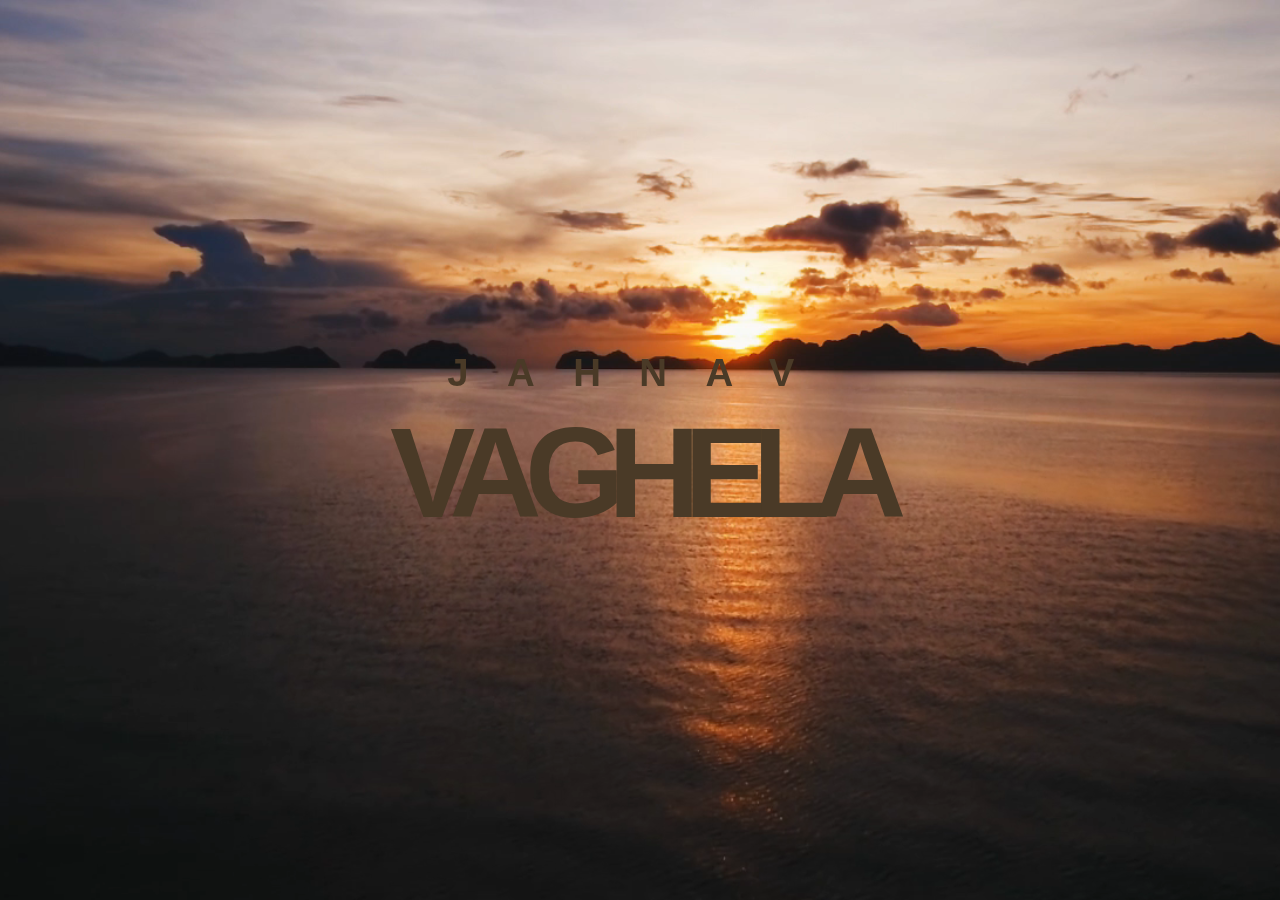
==== index.html @ 9b8031ce "updated" ====
<!DOCTYPE html>
<html>
<head>
<meta content="text/html;charset=utf-8" http-equiv="Content-Type">
<meta content="utf-8" http-equiv="encoding">
<meta name="viewport" content="width=device-width, initial-scale=1">
<style>

video {
  object-fit: cover;
  width: 100vw;
  height: 100vh;
  position: fixed;
  top: 0;
  left: 0;
}

html, body {
  height: 100%;
}
html {
  font-family: -apple-system, BlinkMacSystemFont, "Segoe UI", Roboto, Helvetica, Arial, sans-serif, "Apple Color Emoji", "Segoe UI Emoji", "Segoe UI Symbol";
  font-size: 150%;
  line-height: 1.4;
}
body {
  margin: 0;
}

.viewport-header {
  position: relative;
  height: 100vh;
  text-align: center;
  display: flex;
  align-items: center;
  justify-content: center;
}

h1 {
  font-family: 'Syncopate', sans-serif;
  color: #4a3a27;
  text-transform: uppercase;
  letter-spacing: 3vw;
  line-height: 1.2;
  font-size: 3vw;
  text-align: center;
  span {
    display: block;
    font-size: 10vw;
    letter-spacing: -1.3vw;
  }
}

</style>
</head>
<body>

<video autoplay muted loop id="myVideo" poster="sunset.jpg">
  <source src="sunset.mp4" type="video/mp4">
  Your browser does not support HTML5 video.
</video>

<!--video src="http://d.pr/v/DEyST/5QDjeczO+" autoplay loop playsinline muted></video-->

<header class="viewport-header">
  <h1>
    JAHNAV
    <span>VAGHELA</span>
  </h1>
</header>

</body>
</html>
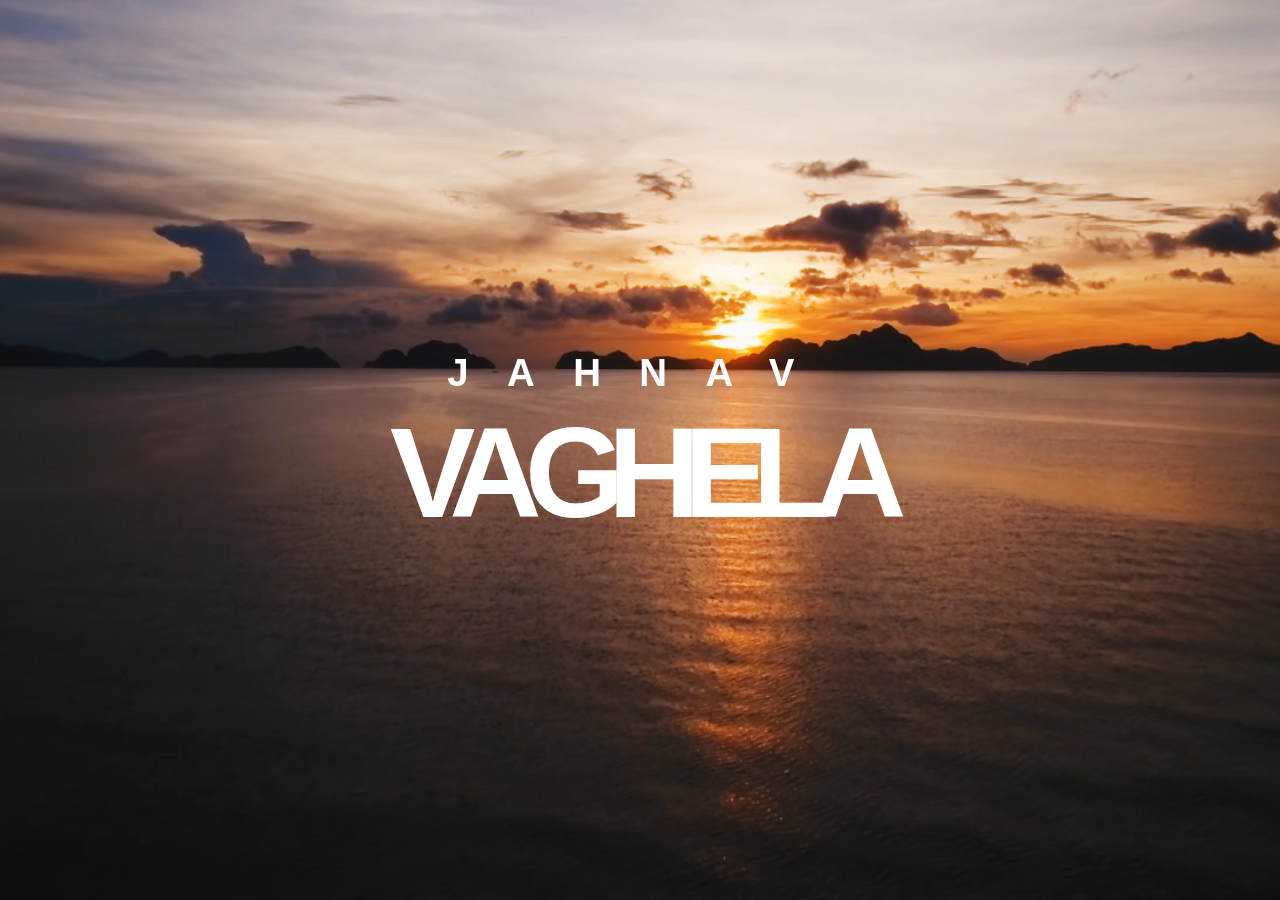
==== commit f10089aa: "text color change" ====
--- a/index.html
+++ b/index.html
@@ -38,7 +38,7 @@
 
 h1 {
   font-family: 'Syncopate', sans-serif;
-  color: #4a3a27;
+  color: #fff;
   text-transform: uppercase;
   letter-spacing: 3vw;
   line-height: 1.2;
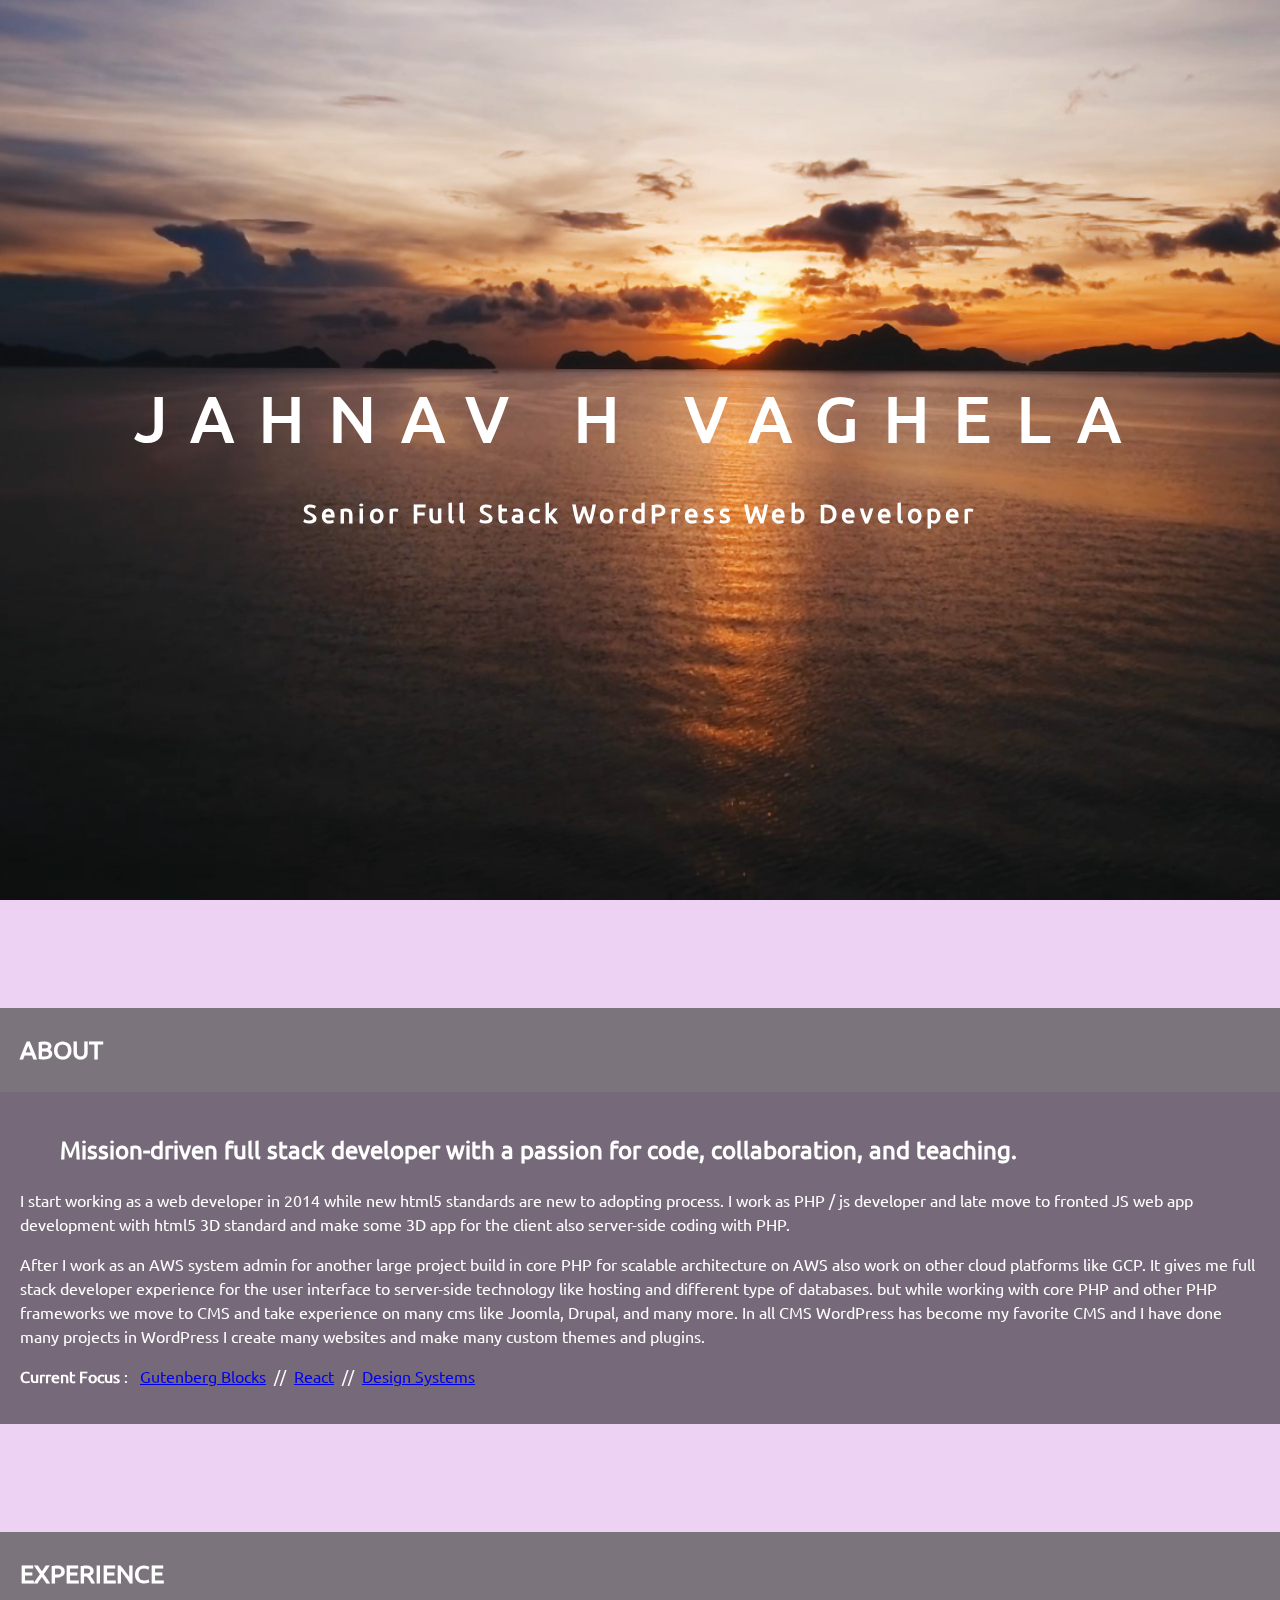
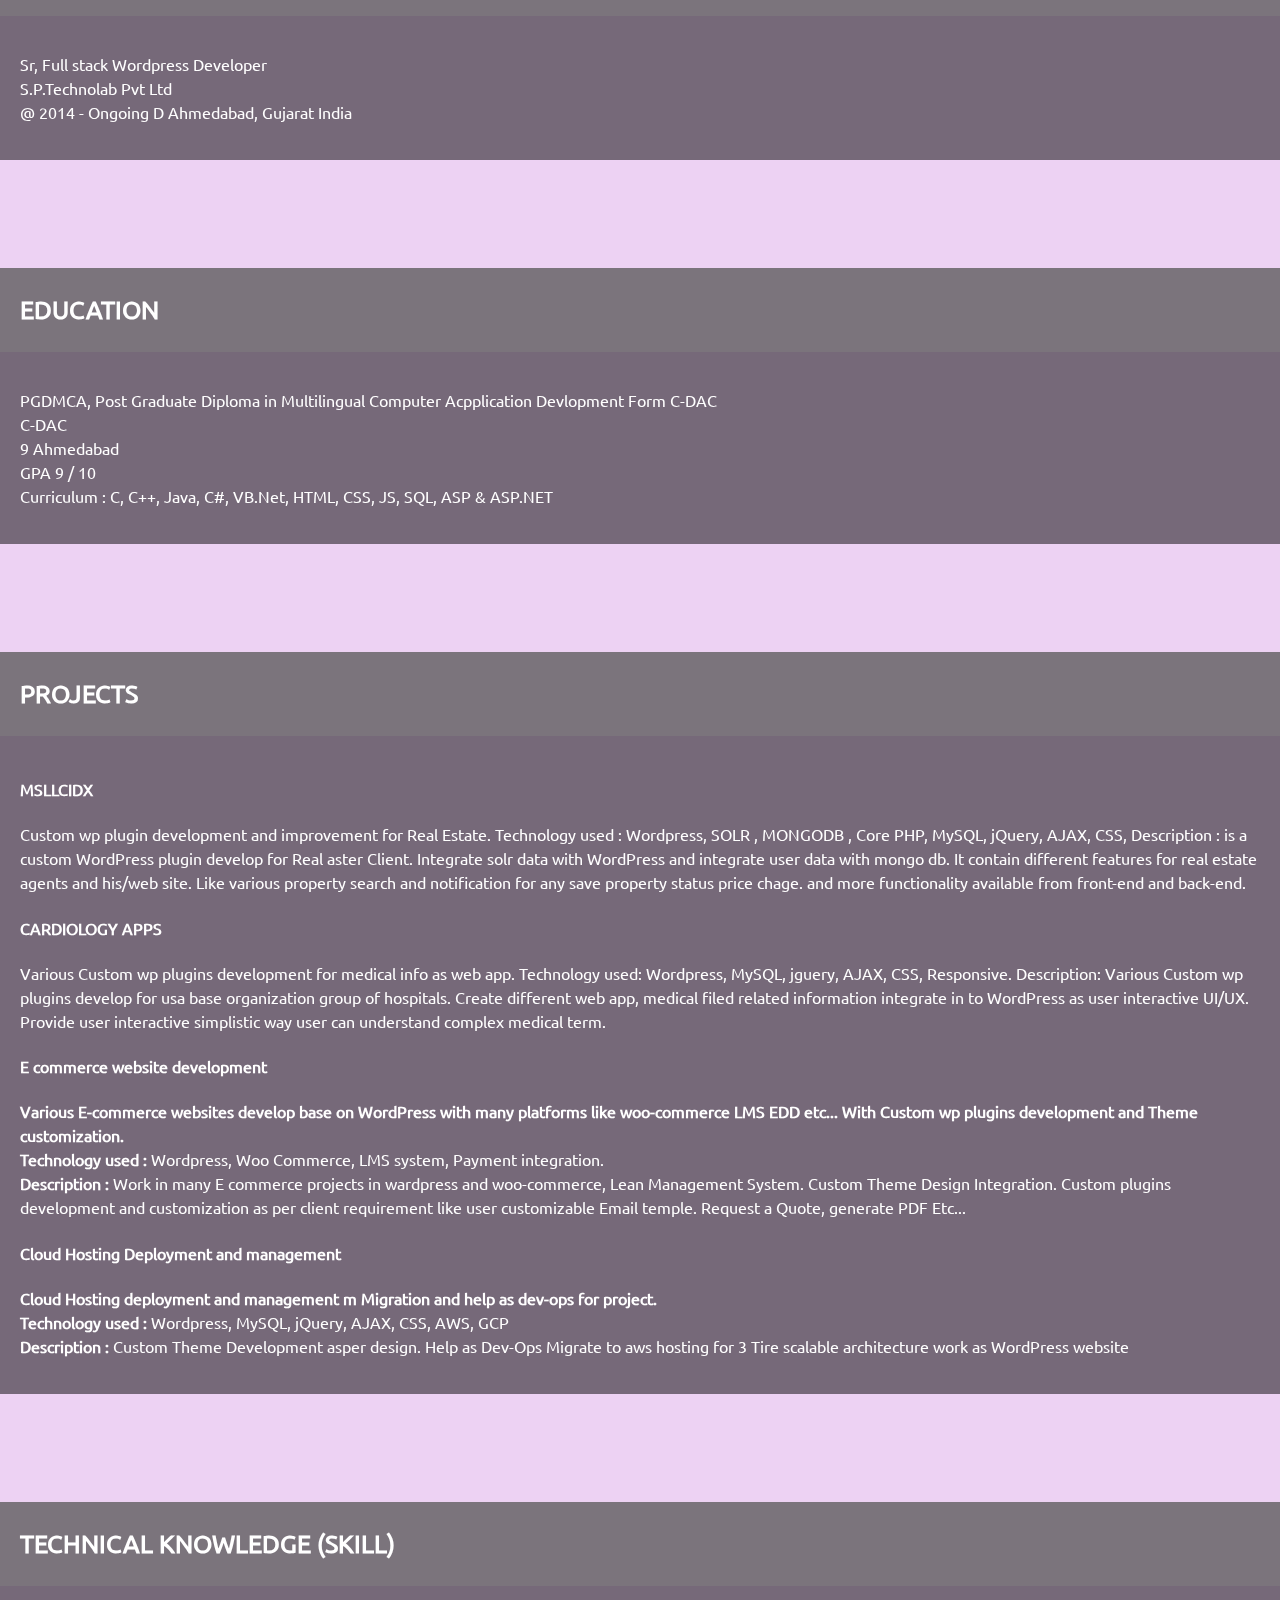
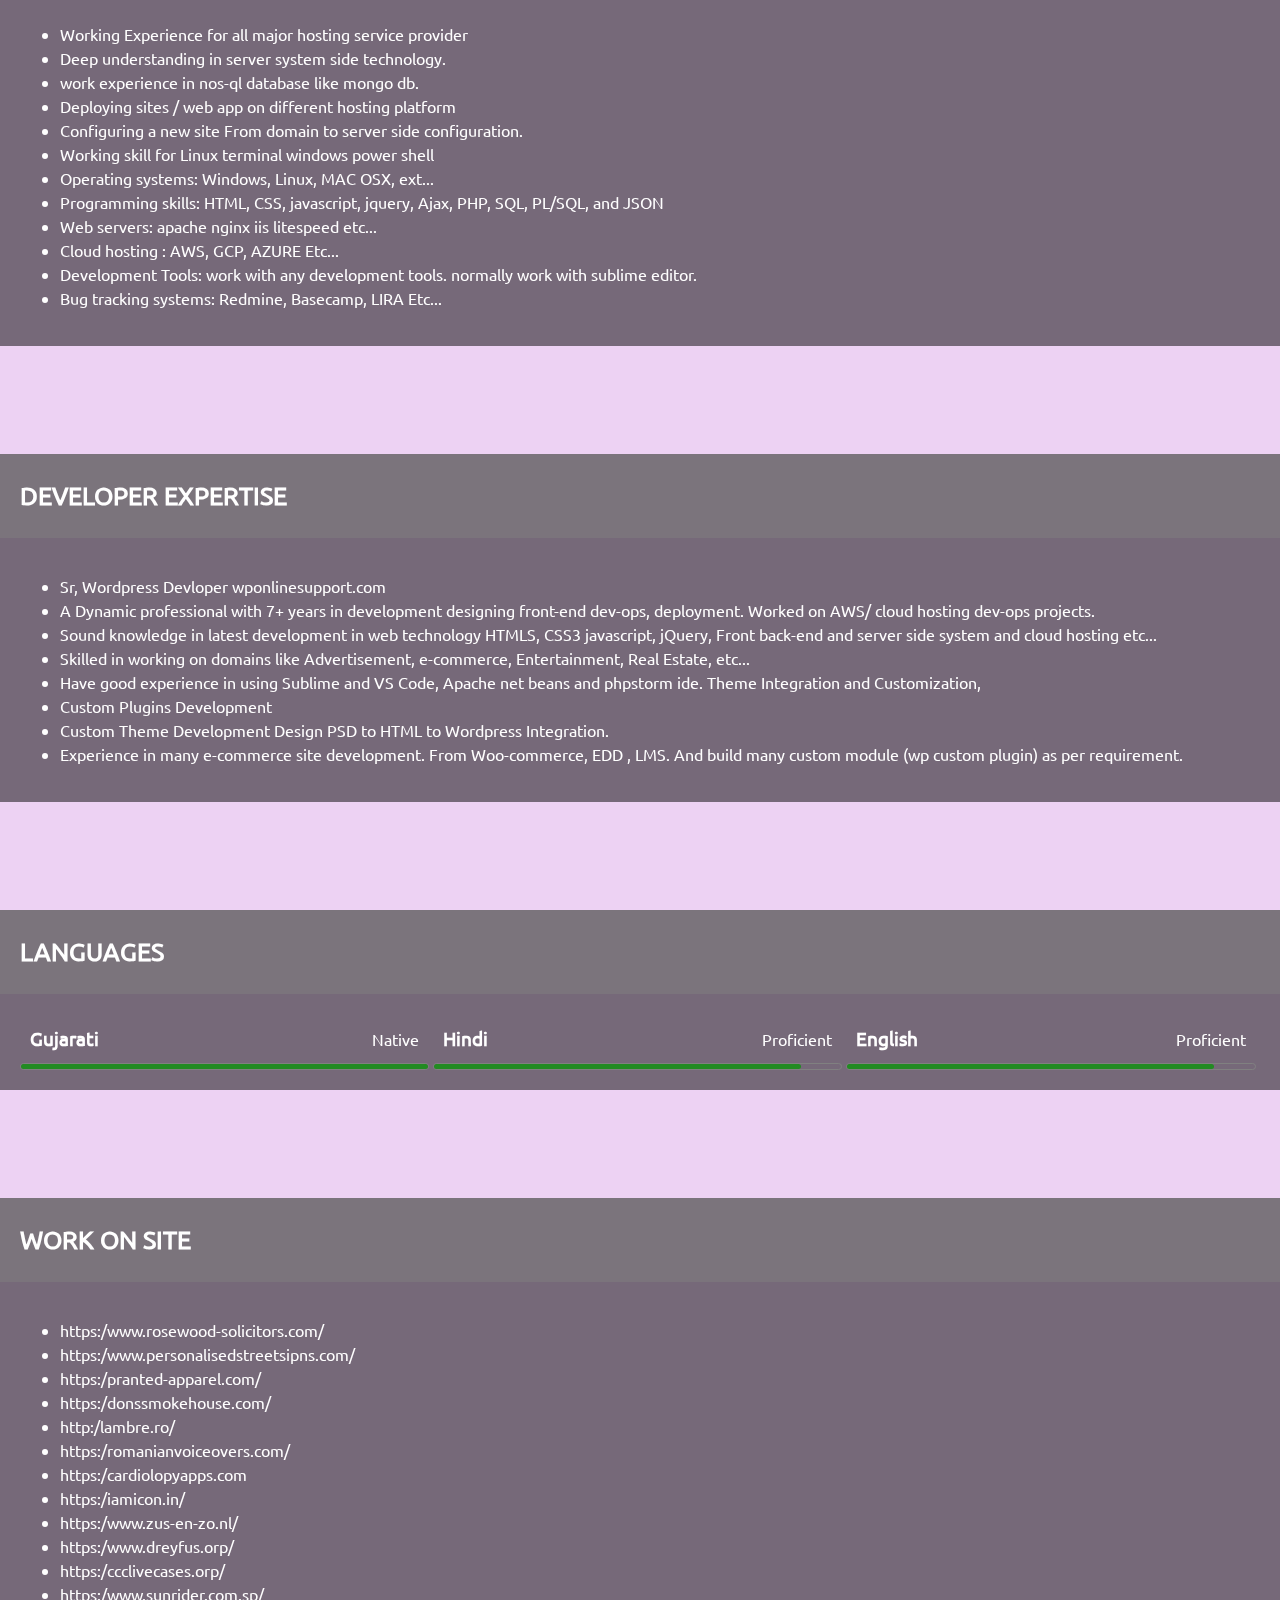
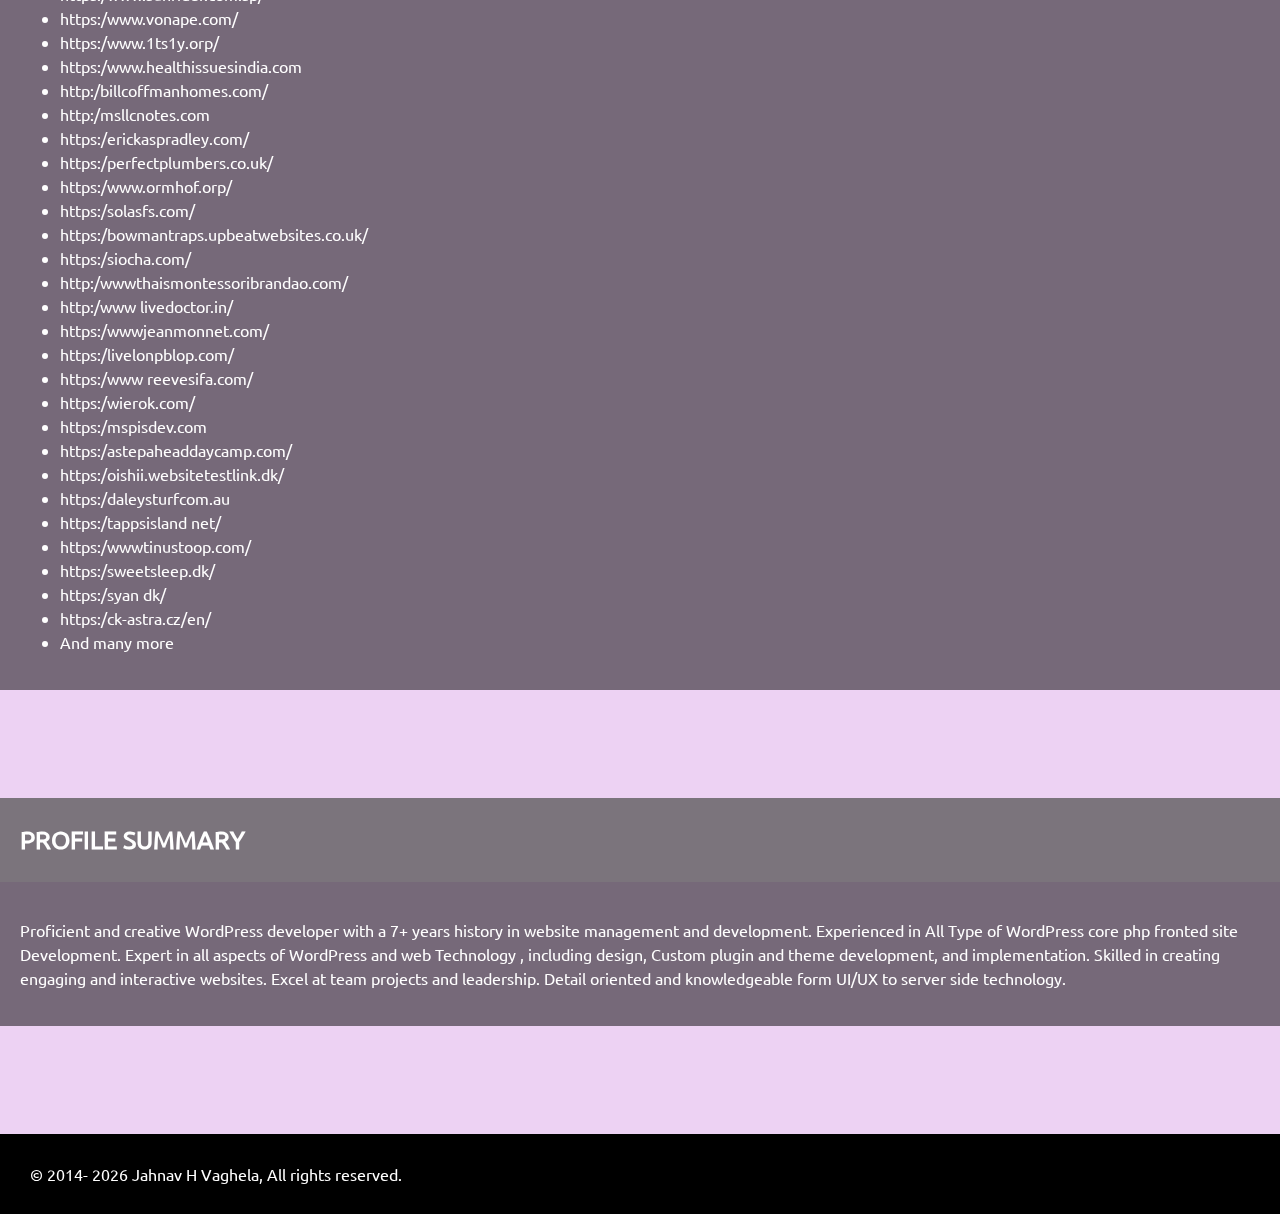
==== commit e92e5247: "change file name set home page" ====
--- a/index.html
+++ b/index.html
@@ -3,71 +3,295 @@
 <head>
 <meta content="text/html;charset=utf-8" http-equiv="Content-Type">
 <meta content="utf-8" http-equiv="encoding">
+<meta http-equiv="Cache-control" content="public">
 <meta name="viewport" content="width=device-width, initial-scale=1">
-<style>
-
-video {
-  object-fit: cover;
-  width: 100vw;
-  height: 100vh;
-  position: fixed;
-  top: 0;
-  left: 0;
-}
-
-html, body {
-  height: 100%;
-}
-html {
-  font-family: -apple-system, BlinkMacSystemFont, "Segoe UI", Roboto, Helvetica, Arial, sans-serif, "Apple Color Emoji", "Segoe UI Emoji", "Segoe UI Symbol";
-  font-size: 150%;
-  line-height: 1.4;
-}
-body {
-  margin: 0;
-}
-
-.viewport-header {
-  position: relative;
-  height: 100vh;
-  text-align: center;
-  display: flex;
-  align-items: center;
-  justify-content: center;
-}
-
-h1 {
-  font-family: 'Syncopate', sans-serif;
-  color: #fff;
-  text-transform: uppercase;
-  letter-spacing: 3vw;
-  line-height: 1.2;
-  font-size: 3vw;
-  text-align: center;
-  span {
-    display: block;
-    font-size: 10vw;
-    letter-spacing: -1.3vw;
-  }
-}
-
-</style>
+<link rel="stylesheet" href="style.css">
+<link href="https://fonts.googleapis.com/css?family=Material+Icons|Material+Icons+Outlined|Material+Icons+Two+Tone|Material+Icons+Round|Material+Icons+Sharp" rel="stylesheet">
 </head>
 <body>
 
-<video autoplay muted loop id="myVideo" poster="sunset.jpg">
+<video autoplay muted loop id="video-bg" poster="sunset.jpg">
   <source src="sunset.mp4" type="video/mp4">
   Your browser does not support HTML5 video.
 </video>
 
-<!--video src="http://d.pr/v/DEyST/5QDjeczO+" autoplay loop playsinline muted></video-->
-
 <header class="viewport-header">
-  <h1>
-    JAHNAV
-    <span>VAGHELA</span>
-  </h1>
+  <div class="header-warp">
+    <h1>JAHNAV H VAGHELA</h1>
+    <h4>Senior Full Stack WordPress Web Developer</h4>
+  </div>
 </header>
+
+
+<section class="main-section" id="about">
+  <div class="section-title">
+    <h3>About</h3>
+  </div>
+  <div class="section-container">
+    <div class="about-me">
+      <blockquote>
+        <h2>
+          Mission-driven full stack developer with a passion for code, collaboration, and teaching.
+        </h2>
+      </blockquote>
+
+      <p>
+        I start working as a web developer in 2014 while new html5 standards are new to adopting process. I work as PHP / js developer and late move to fronted JS web app development with html5 3D standard and make some 3D app for the client also server-side coding with PHP.
+      </p>
+      <p>
+        After I work as an AWS system admin for another large project build in core PHP for scalable architecture on AWS also work on other cloud platforms like GCP. It gives me full stack developer experience for the user interface to server-side technology like hosting and different type of databases. but while working with core PHP and other PHP frameworks we move to CMS and take experience on many cms like Joomla, Drupal, and many more.
+        In all CMS WordPress has become my favorite CMS and I have done many projects in WordPress I create many websites and make many custom themes and plugins.
+      </p>
+
+      <p>
+        <strong>Current Focus</strong> : &nbsp; 
+        <a aria-label="Navigate to the gutenberg blocks development page" href="https://kinsta.com/blog/gutenberg-blocks/">Gutenberg Blocks</a>
+        &nbsp;//&nbsp;
+        <a aria-label="Navigate to the React homepage" href="https://reactjs.org/">React</a>
+        &nbsp;//&nbsp;
+        <a aria-label="Navigate to the article &quot;Scalable CSS&quot;" href="https://mrmrs.github.io/writing/2016/03/24/scalable-css/">Design Systems</a>
+      </p>
+
+    </div>
+  </div>
+</section>
+
+<section class="main-section" id="experience">
+  <div class="section-title">
+    <h3>EXPERIENCE</h3>
+  </div>
+  <div class="section-container">
+    <p class="job-experience">
+      Sr, Full stack Wordpress Developer<br>
+      S.P.Technolab Pvt Ltd<br>
+      @ 2014 - Ongoing  D Ahmedabad, Gujarat India
+    </p>
+  </div>
+</section>
+
+
+<section class="main-section" id="education">
+  <div class="section-title">
+    <h3>EDUCATION</h3>
+  </div>
+  <div class="section-container">
+    <p class="education">
+      PGDMCA, Post Graduate Diploma in Multilingual Computer Acpplication Devlopment Form C-DAC<br>
+      C-DAC<br>
+      9 Ahmedabad<br>
+      GPA 9 / 10 <br>
+      Curriculum : C, C++, Java, C#, VB.Net, HTML, CSS, JS, SQL, ASP & ASP.NET 
+    </p>
+  </div>
+</section>
+
+<section class="main-section" id="projects">
+  <div class="section-title">
+    <h3>PROJECTS</h3>
+  </div>
+  <div class="section-container projects">
+    <div class="project-warp">
+      <h4>MSLLCIDX</h4>
+      <p>
+        Custom wp plugin development and improvement for Real Estate.
+Technology used : Wordpress, SOLR , MONGODB , Core PHP, MySQL, jQuery, AJAX, CSS,
+Description : is a custom WordPress plugin develop for Real aster Client. Integrate solr data with 
+WordPress and integrate user data with mongo db. It contain different features for real estate 
+agents and his/web site. Like various property search and notification for any save property status 
+price chage. and more functionality available from front-end and back-end.
+      </p>
+    </div>
+    <div class="project-warp">
+      <h4>CARDIOLOGY APPS</h4>
+      <p>
+        Various Custom wp plugins development for medical info as web app. Technology used: Wordpress, 
+MySQL, jguery, AJAX, CSS, Responsive.
+Description: Various Custom wp plugins develop for usa base organization group of hospitals. Create 
+different web app, medical filed related information integrate in to WordPress as user interactive 
+UI/UX. Provide user interactive simplistic way user can understand complex medical term.
+      </p>
+    </div>
+    <div class="project-warp">
+      <h4>E commerce website development</h4>
+      <p>
+        <strong>
+        Various E-commerce websites develop base on WordPress with many platforms like woo-commerce LMS EDD 
+etc... With Custom wp plugins development and Theme customization.</strong> <br>
+<strong>Technology used :</strong> Wordpress, Woo Commerce, LMS system, Payment integration. <br>
+<strong>Description :</strong> Work in many E commerce projects in wardpress and woo-commerce, Lean Management 
+System. Custom Theme Design Integration. Custom plugins development and customization as per client 
+requirement like user customizable Email temple. Request a Quote, generate PDF Etc...
+      </p>
+    </div>
+    <div class="project-warp">
+      <h4>Cloud Hosting Deployment and management</h4>
+      <p>
+        <strong>Cloud Hosting deployment and management m Migration and help as dev-ops for project.</strong> <br>
+        <strong>Technology used :</strong> Wordpress, MySQL, jQuery, AJAX, CSS, AWS, GCP <br>
+        <strong>Description :</strong> Custom Theme Development asper design. Help as Dev-Ops Migrate to aws hosting for 3 Tire scalable architecture work as WordPress website
+      </p>
+    </div>
+
+  </div>
+</section>
+
+
+<section class="main-section" id="">
+  <div class="section-title">
+    <h3>TECHNICAL KNOWLEDGE (SKILL) </h3>
+  </div>
+  <div class="section-container">
+
+    <ul>
+      <li>Working Experience for all major hosting service provider</li>
+      <li>Deep understanding in server system side technology.</li>
+      <li>work experience in nos-ql database like mongo db.</li>
+      <li>Deploying sites / web app on different hosting platform</li>
+      <li>Configuring a new site From domain to server side configuration.</li>
+      <li>Working skill for Linux terminal windows power shell</li>
+      <li>Operating systems: Windows, Linux, MAC OSX, ext...</li>
+      <li>Programming skills: HTML, CSS, javascript, jquery, Ajax, PHP, SQL, PL/SQL, and JSON</li>
+      <li>Web servers: apache nginx iis litespeed etc...</li>
+      <li>Cloud hosting : AWS, GCP, AZURE Etc...</li>
+      <li>Development Tools: work with any development tools. normally work with sublime editor.</li>
+      <li>Bug tracking systems: Redmine, Basecamp, LIRA Etc...</li>
+    </ul>
+
+  </div>
+</section>
+
+<section class="main-section" id="">
+  <div class="section-title">
+    <h3> DEVELOPER EXPERTISE </h3>
+  </div>
+  <div class="section-container">
+    <ul>
+      <li>Sr, Wordpress Devloper wponlinesupport.com</li>
+      <li>A Dynamic professional with 7+ years in development designing front-end dev-ops, deployment. 
+      Worked on AWS/ cloud hosting dev-ops projects.</li>
+      <li>Sound knowledge in latest development in web technology HTMLS, CSS3 javascript, jQuery, Front 
+      back-end and server side system and cloud hosting etc...</li>
+      <li>Skilled in working on domains like Advertisement, e-commerce, Entertainment, Real Estate, etc...</li>
+      <li>Have good experience in using Sublime and VS Code, Apache net beans and phpstorm ide. Theme 
+      Integration and Customization,</li>
+      <li>Custom Plugins Development</li>
+      <li>Custom Theme Development Design PSD to HTML to Wordpress Integration.</li>
+      <li>Experience in many e-commerce site development. From Woo-commerce, EDD , LMS. And build many 
+      custom module (wp custom plugin) as per requirement.</li>
+    </ul>
+  </div>
+</section>
+
+<section class="main-section" id="languages">
+  <div class="section-title">
+    <h3>LANGUAGES</h3>
+  </div>
+  <div class="section-container">
+    <div class="languages">
+      <div class="lang-warp">
+        <div class="lang">
+          <div class="lang-main">Gujarati</div><div class="lang-sub">Native</div> 
+        </div>
+        <div class="lang-stranth-brd">
+          <div class="lang-stranth gujarati"></div>
+        </div>
+      </div>
+      <div class="lang-warp">
+        <div class="lang">
+          <div class="lang-main">Hindi</div><div class="lang-sub">Proficient</div> 
+        </div>
+        <div class="lang-stranth-brd">
+          <div class="lang-stranth"></div>
+        </div>
+      </div>
+      <div class="lang-warp">
+        <div class="lang"> 
+          <div class="lang-main">English</div><div class="lang-sub">Proficient</div>
+        </div>
+        <div class="lang-stranth-brd">
+          <div class="lang-stranth"></div>
+        </div>
+      </div>
+    </div>
+  </div>
+</section>
+
+
+
+<section class="main-section" id="work-on-site">
+  <div class="section-title">
+    <h3>WORK ON SITE</h3>
+  </div>
+  <div class="section-container">
+    <ul class="work-on-site-list">
+      <li>https:/www.rosewood-solicitors.com/ </li>
+      <li>https:/www.personalisedstreetsipns.com/ </li>
+      <li>https:/pranted-apparel.com/ </li>
+      <li>https:/donssmokehouse.com/ </li>
+      <li>http:/lambre.ro/ </li>
+      <li>https:/romanianvoiceovers.com/ </li>
+      <li>https:/cardiolopyapps.com </li>
+      <li>https:/iamicon.in/</li>
+      <li>https:/www.zus-en-zo.nl/ </li>
+      <li>https:/www.dreyfus.orp/ </li>
+      <li>https:/ccclivecases.orp/ </li>
+      <li>https:/www.sunrider.com.sp/ </li>
+      <li>https:/www.vonape.com/ </li>
+      <li>https:/www.1ts1y.orp/ </li>
+      <li>https:/www.healthissuesindia.com </li>
+      <li>http:/billcoffmanhomes.com/ </li>
+      <li>http:/msllcnotes.com </li>
+      <li>https:/erickaspradley.com/ </li>
+      <li>https:/perfectplumbers.co.uk/ </li>
+      <li>https:/www.ormhof.orp/ </li>
+      <li>https:/solasfs.com/ </li>
+      <li>https:/bowmantraps.upbeatwebsites.co.uk/ </li>
+      <li>https:/siocha.com/ </li>
+      <li>http:/wwwthaismontessoribrandao.com/ </li>
+      <li>http:/www livedoctor.in/ </li>
+      <li>https:/wwwjeanmonnet.com/ </li>
+      <li>https:/livelonpblop.com/</li>
+      <li>https:/www reevesifa.com/ </li>
+      <li>https:/wierok.com/ </li>
+      <li>https:/mspisdev.com </li>
+      <li>https:/astepaheaddaycamp.com/ </li>
+      <li>https:/oishii.websitetestlink.dk/ </li>
+      <li>https:/daleysturfcom.au </li>
+      <li>https:/tappsisland net/ </li>
+      <li>https:/wwwtinustoop.com/ </li>
+      <li>https:/sweetsleep.dk/ </li>
+      <li>https:/syan dk/</li>
+      <li>https:/ck-astra.cz/en/ </li>
+      <li>And many more</li>
+    </ul>
+  </div>
+</section>
+
+
+<section class="main-section" id="summary">
+  <div class="section-title">
+    <h3>PROFILE SUMMARY</h3>
+  </div>
+  <div class="section-container">
+    <p class="summary">
+      Proficient and creative WordPress developer with a 7+ years history in website management and 
+  development. Experienced in All Type of WordPress core php fronted site Development. Expert in all 
+  aspects of WordPress and web Technology , including design, Custom plugin and theme development, 
+  and implementation. Skilled in creating engaging and interactive websites. Excel at team projects 
+  and leadership. Detail oriented and knowledgeable form UI/UX to server side technology.    
+    </p>
+  </div>
+</section>
+
+
+
+<footer>
+  <div class="footer-copyright">
+    © 2014-<noscript>2021</noscript>
+    <script type="text/javascript">document.write(new Date().getFullYear());</script>
+     Jahnav H Vaghela, All rights reserved.
+  </div>
+</footer>
 
 </body>
 </html>
--- a/style.css
+++ b/style.css
@@ -0,0 +1,123 @@
+/*
+Author : Jahnav Vaghela 
+Fullstack Web  Web developer 
+This css is for personal profile website. 
+*/
+@font-face {
+  font-family: 'Ubuntu';
+  src: url('fonts/Ubuntu-Regular.ttf') format('truetype');
+}
+
+@font-face {
+  font-family: 'SourceSansPro';
+  src: url('fonts/SourceSansPro-Regular.ttf') format('truetype');
+}
+
+html {
+  font-family: Ubuntu, SourceSansPro, "Segoe UI", sans-serif;
+}
+
+body {
+  margin: 0;
+  padding: 0;
+  background-color: #EDD2F3;
+  color: #fff;
+}
+
+* {
+  box-sizing: border-box;
+}
+
+.viewport-header {
+  position: relative;
+  height: 100vh;
+  text-align: center;
+  display: flex;
+  align-items: center;
+  justify-content: center;
+}
+
+
+#video-bg {
+  object-fit: cover;
+  width: 100vw;
+  height: 100vh;
+  position: fixed;
+  top: 0;
+  left: 0;
+  z-index: -1;
+}
+
+.viewport-header h1 {
+  /*font-family: 'Syncopate', sans-serif;*/
+  text-transform: uppercase;
+  letter-spacing: 2vw;
+  line-height: 1.2;
+  font-size: 5vw;
+  text-align: center;
+}
+
+.viewport-header h4 {
+  margin-top: 3vh;
+  font-size: 2vw;
+  letter-spacing: 0.3vw;
+}
+
+
+.main-section{
+  max-width: 100%;
+  margin: 108px auto;
+  background-color: rgba(0,0,0,0.5);
+}
+
+.main-section .section-title{ 
+  background-color: rgba(127,127,127,0.5);
+  padding: 1px 20px;
+}
+
+.main-section .section-title h3{
+  text-transform: uppercase; 
+  font-size: 25px;
+}
+
+.main-section .section-container{
+  padding: 20px;
+  margin: 0px;
+  line-height: 1.5;
+}
+
+.footer-copyright{
+  padding: 30px;
+  background-color: black;
+}
+
+
+/* language  */
+@media (min-width:641px)  {
+  .lang-warp{ 
+    width: 33%; 
+    display: inline-block;
+  }
+}
+.lang-warp .lang{
+  padding: 10px;
+}
+
+.lang .lang-main{ font-size: 1.2em; font-weight: bold; }
+
+.lang .lang-main,
+.lang .lang-sub{
+  width: 50%;
+  display: inline-block;
+}
+.lang .lang-sub{ text-align: right; }
+
+.lang-stranth-brd{ border: 1px solid gray; border-radius: 10px 10px; }
+.lang-stranth{
+  height: 5px;
+  background-color: forestgreen;
+  width: 90%;
+  border-radius: 10px 10px;
+}
+
+.gujarati.lang-stranth{  width: 100%; }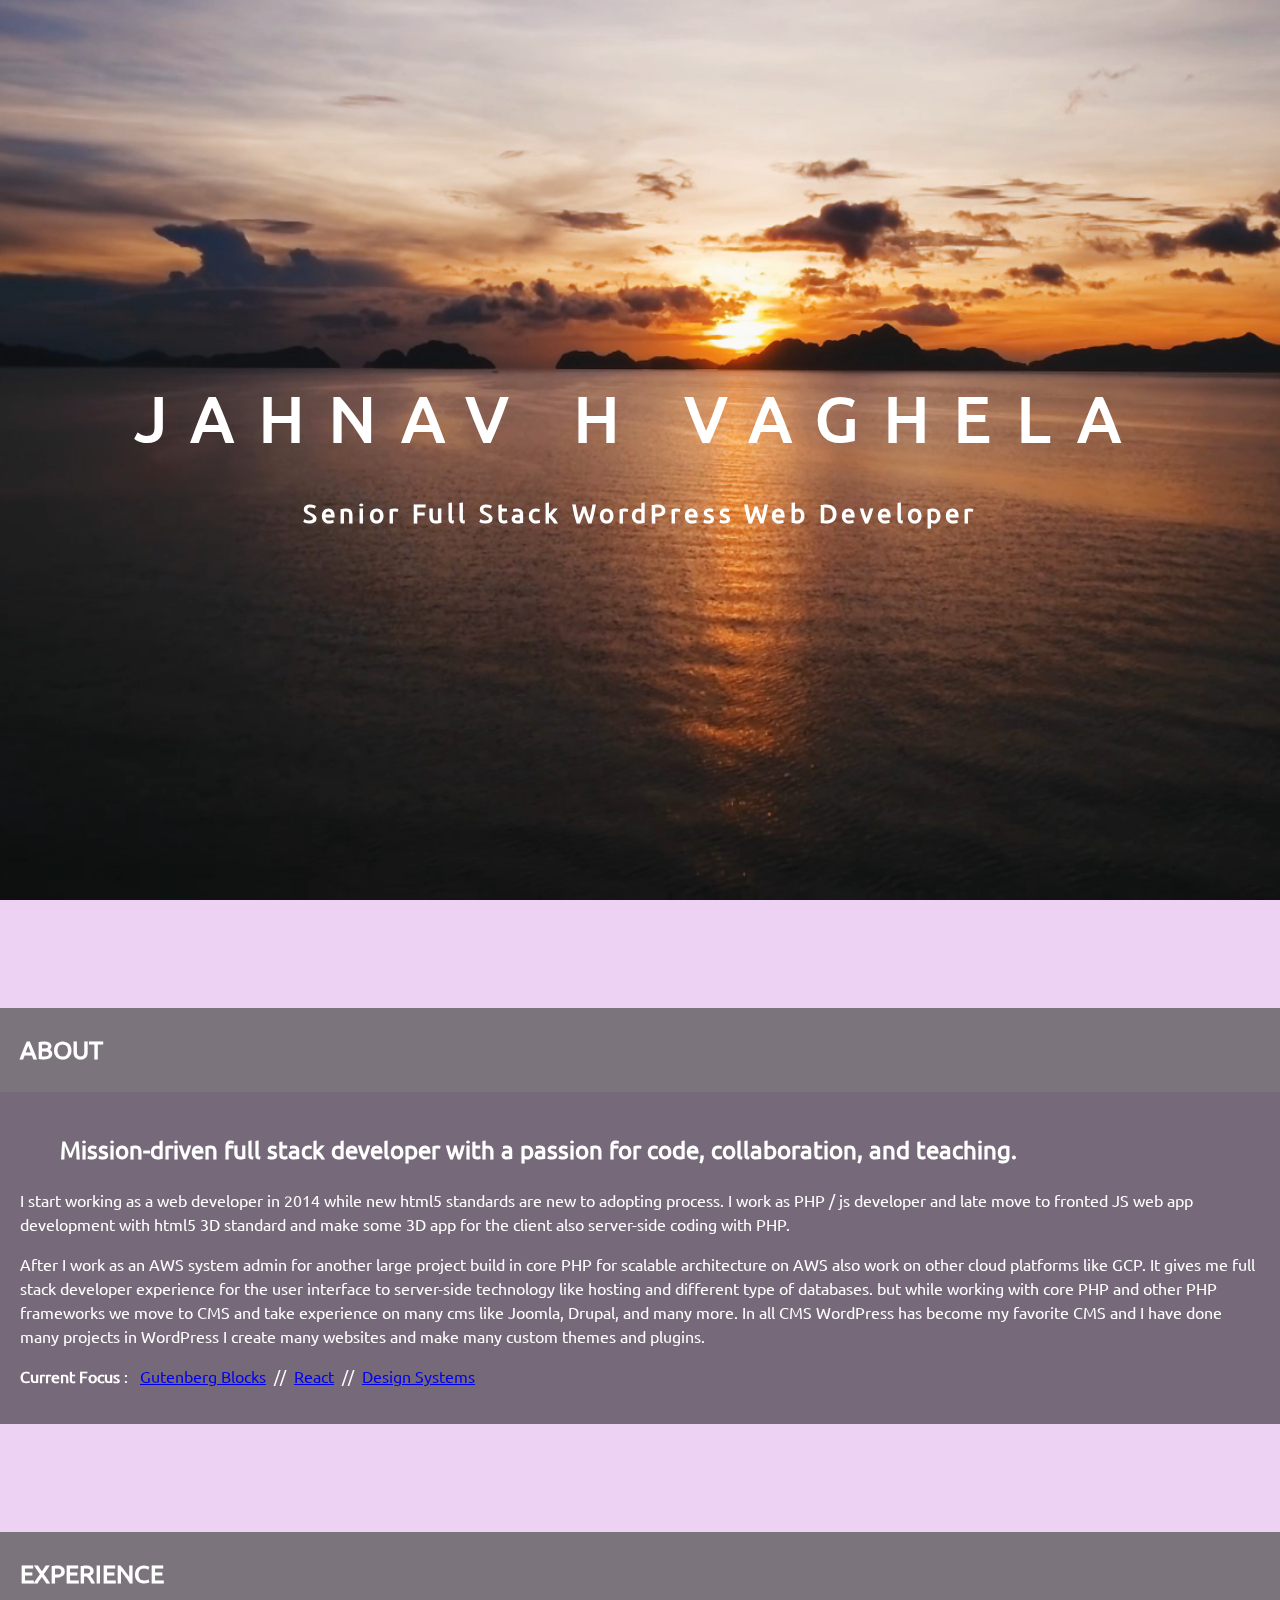
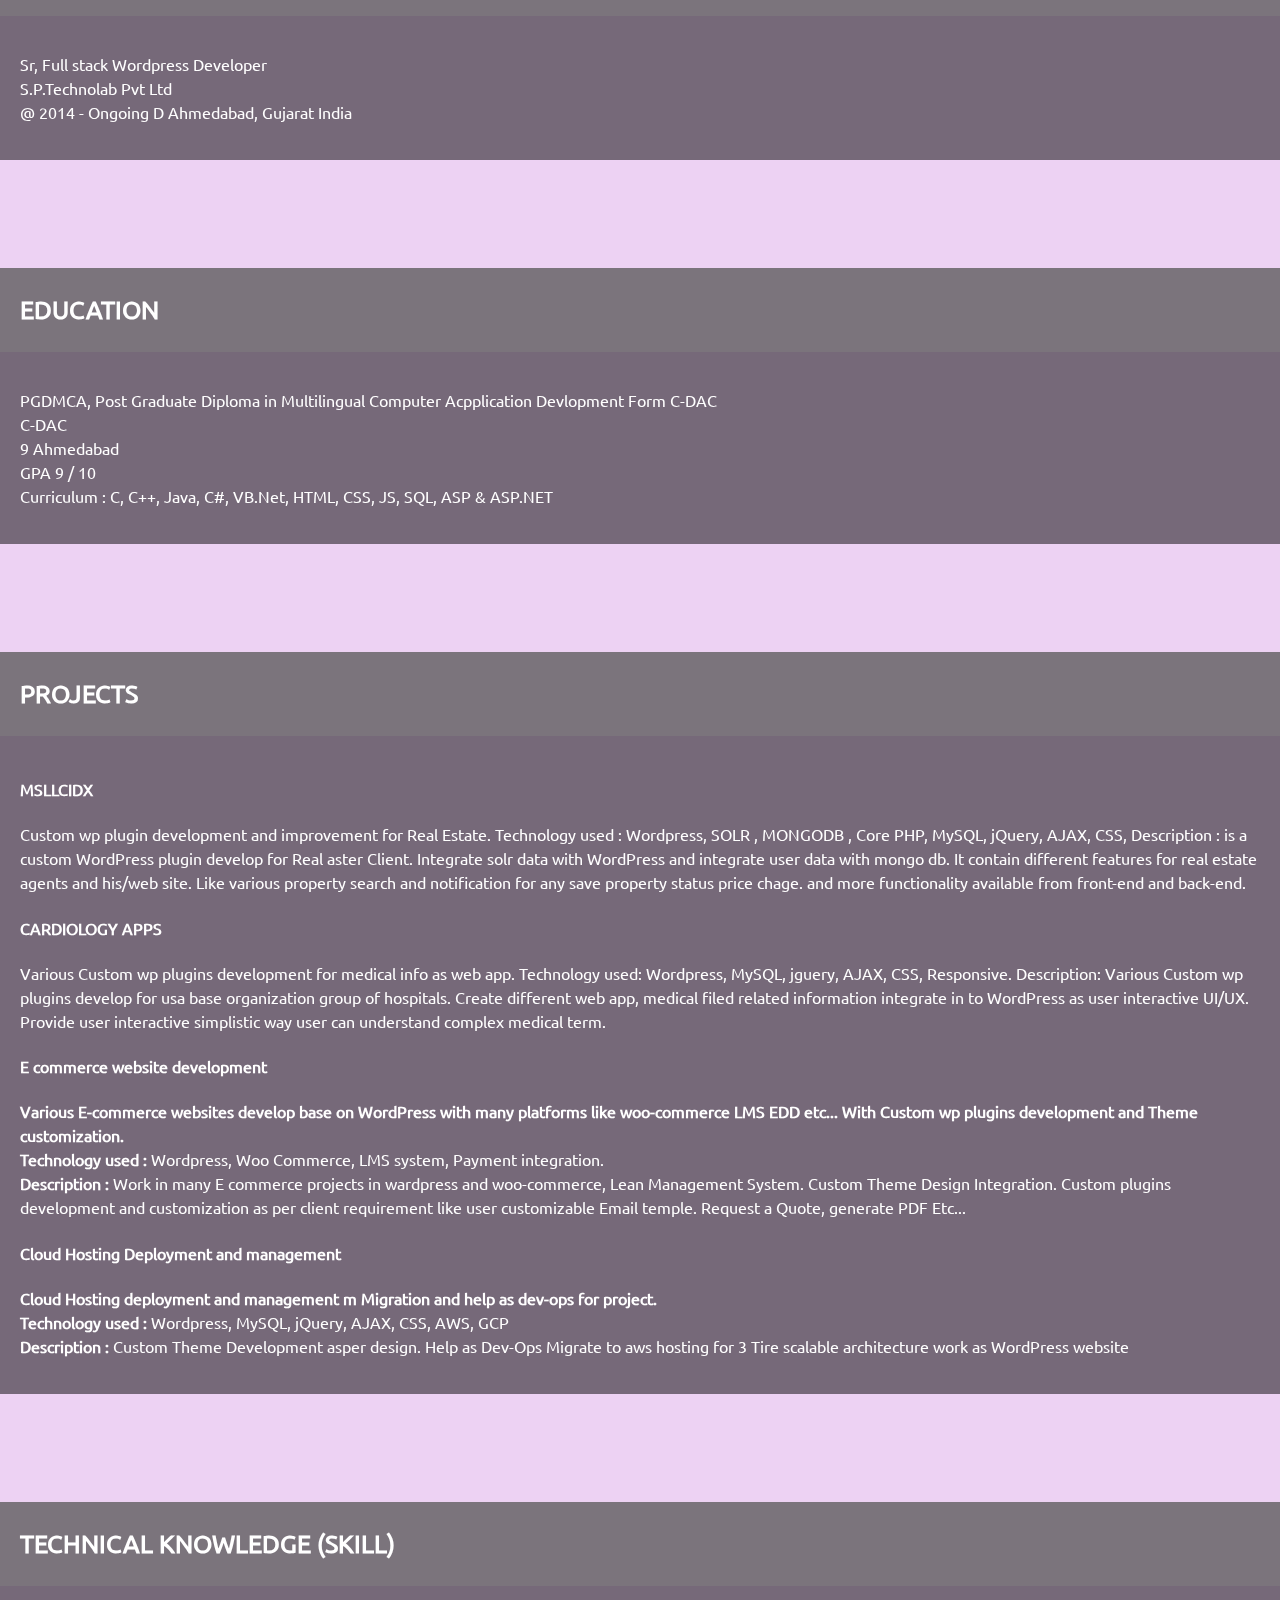
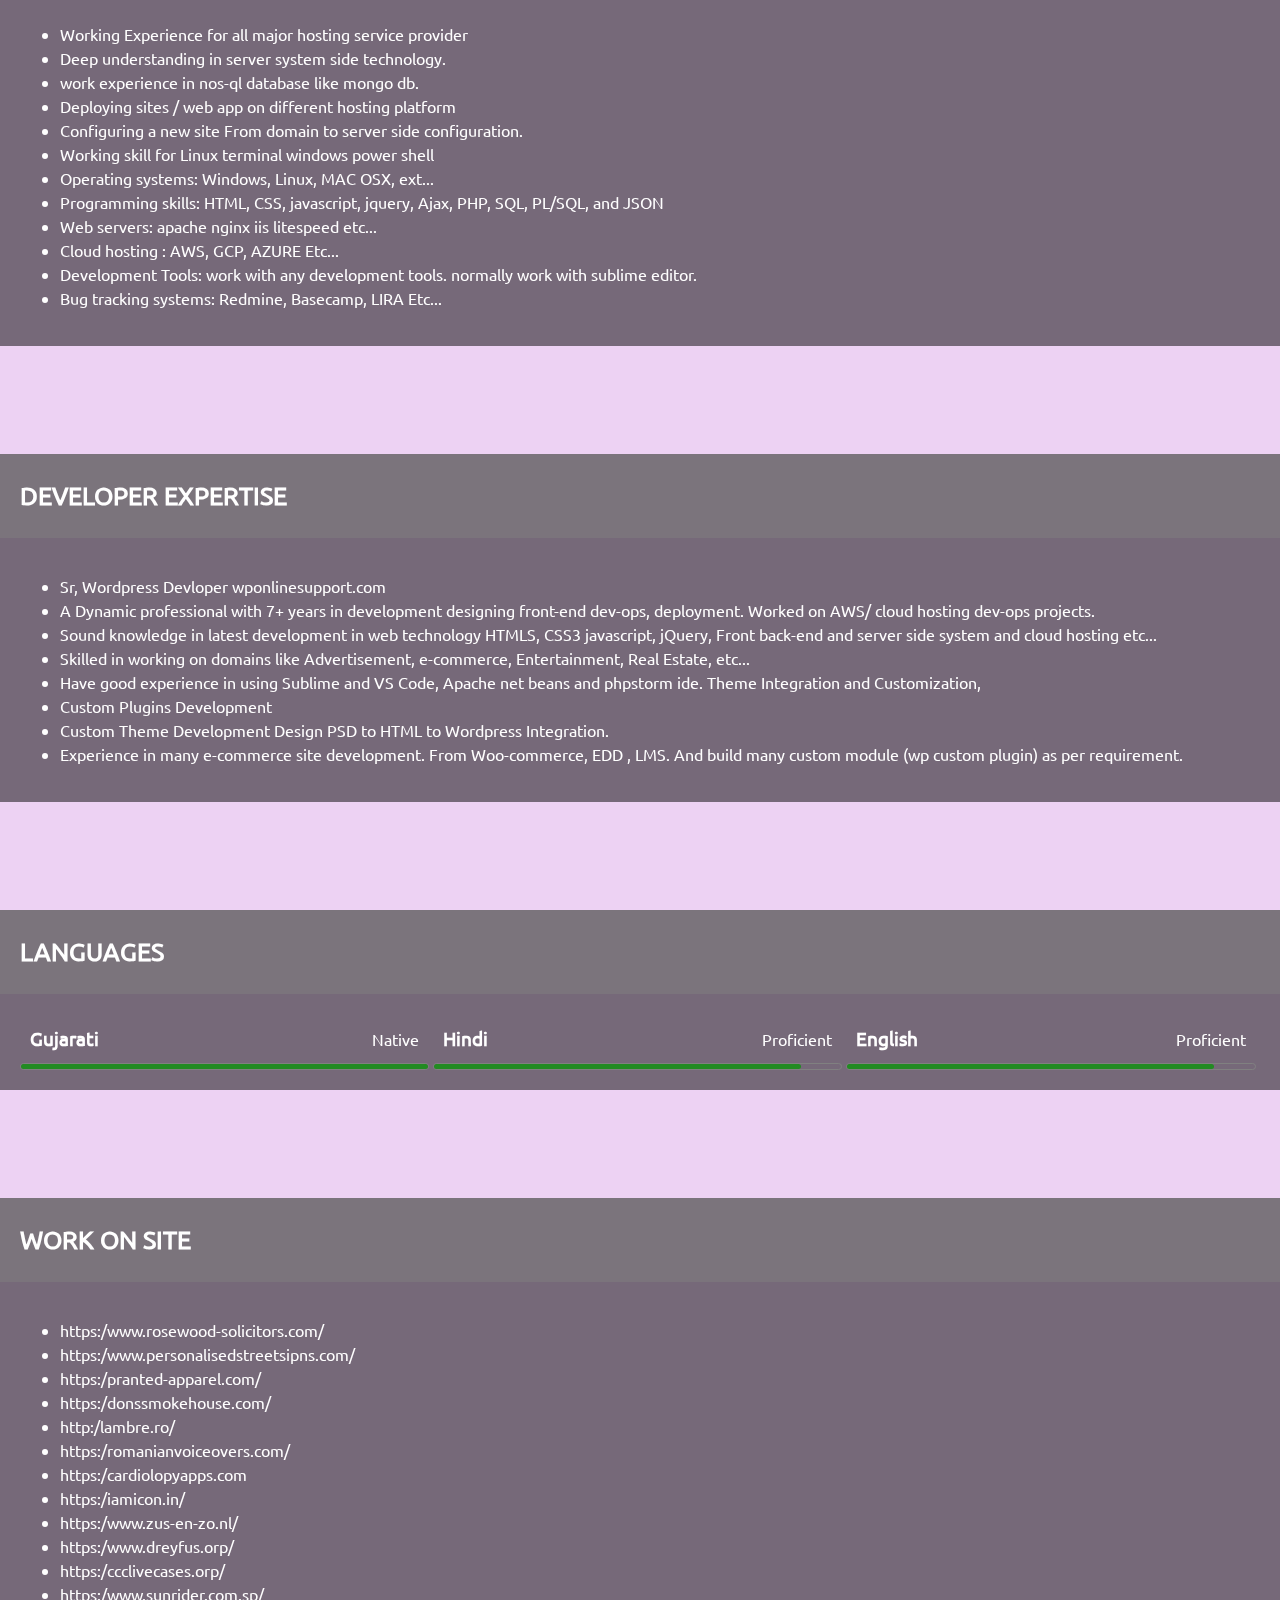
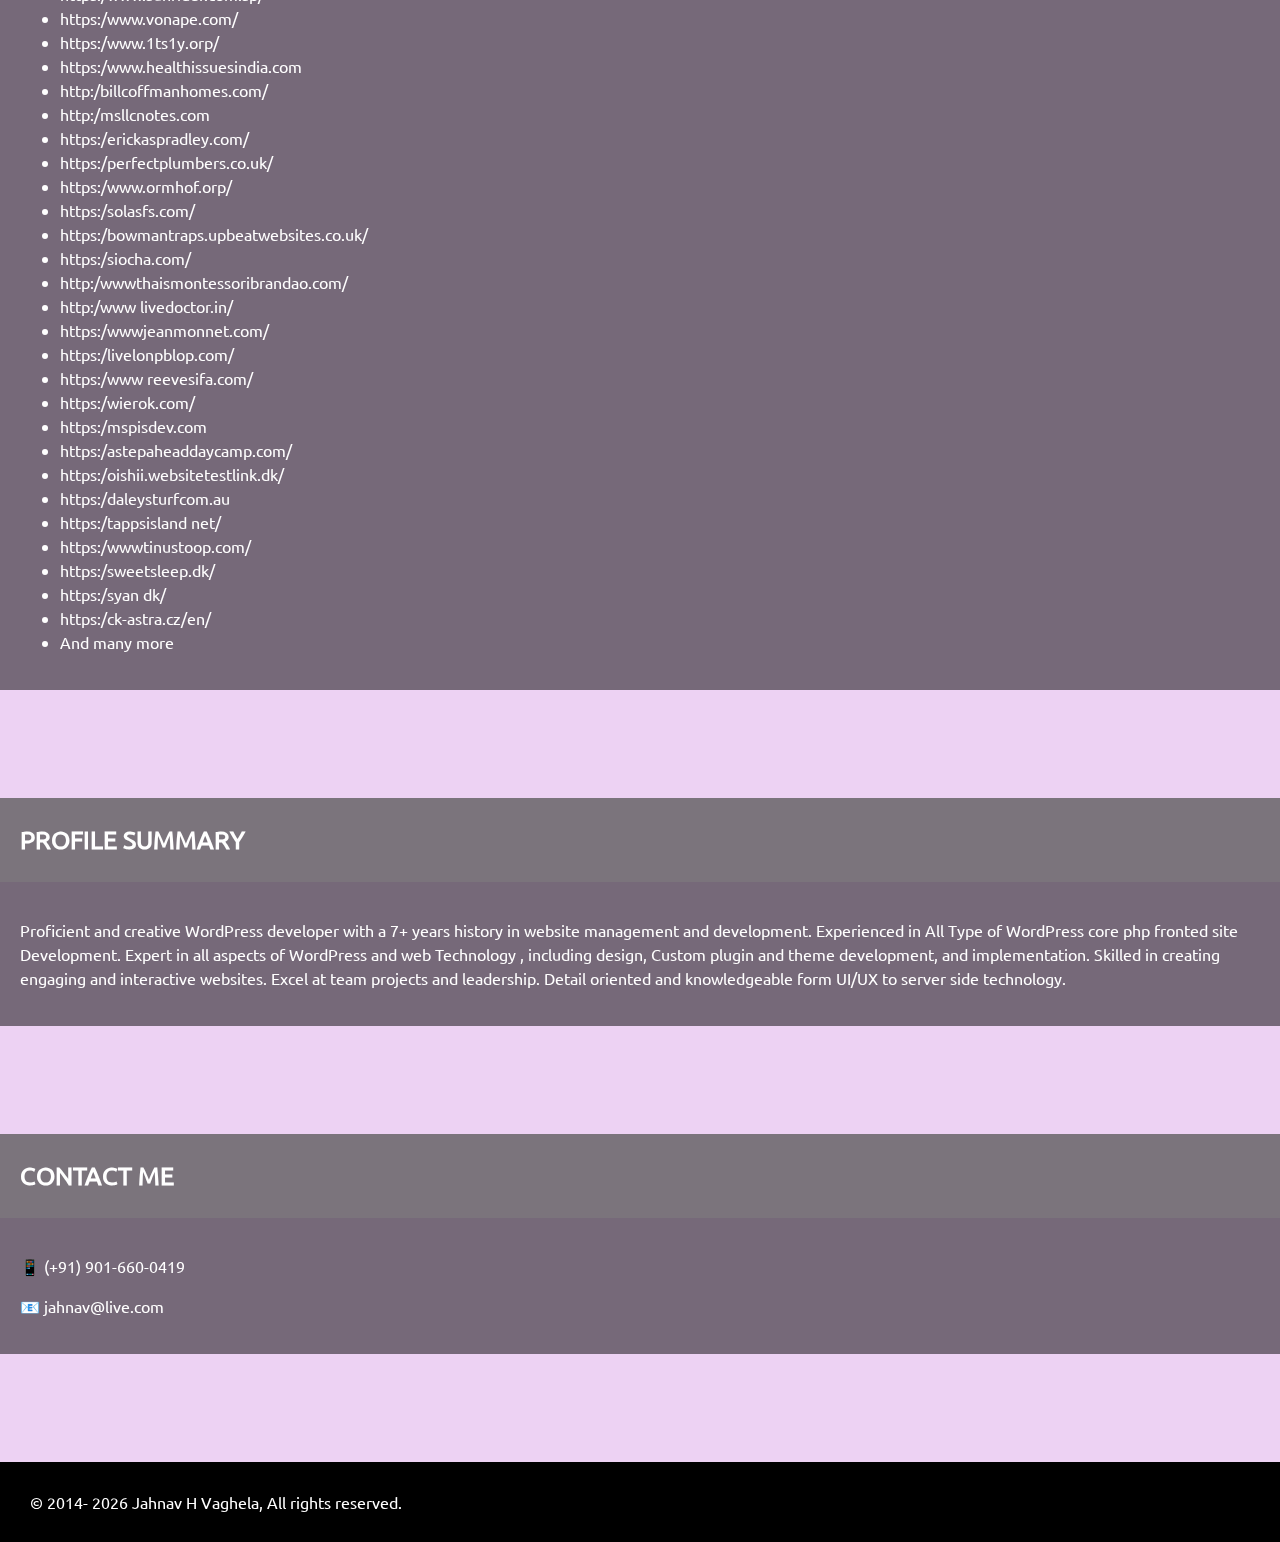
==== commit 22a22a2e: "contect me added" ====
--- a/index.html
+++ b/index.html
@@ -284,6 +284,18 @@
 </section>
 
 
+<section class="main-section" id="summary">
+  <div class="section-title">
+    <h3>Contact me </h3>
+  </div>
+  <div class="section-container">
+    <div class="summary">
+      <p> &#128241; (+91) 901-660-0419 </p>
+      <p> &#128231; jahnav@live.com</p>
+    </div>
+  </div>
+</section>
+
 
 <footer>
   <div class="footer-copyright">
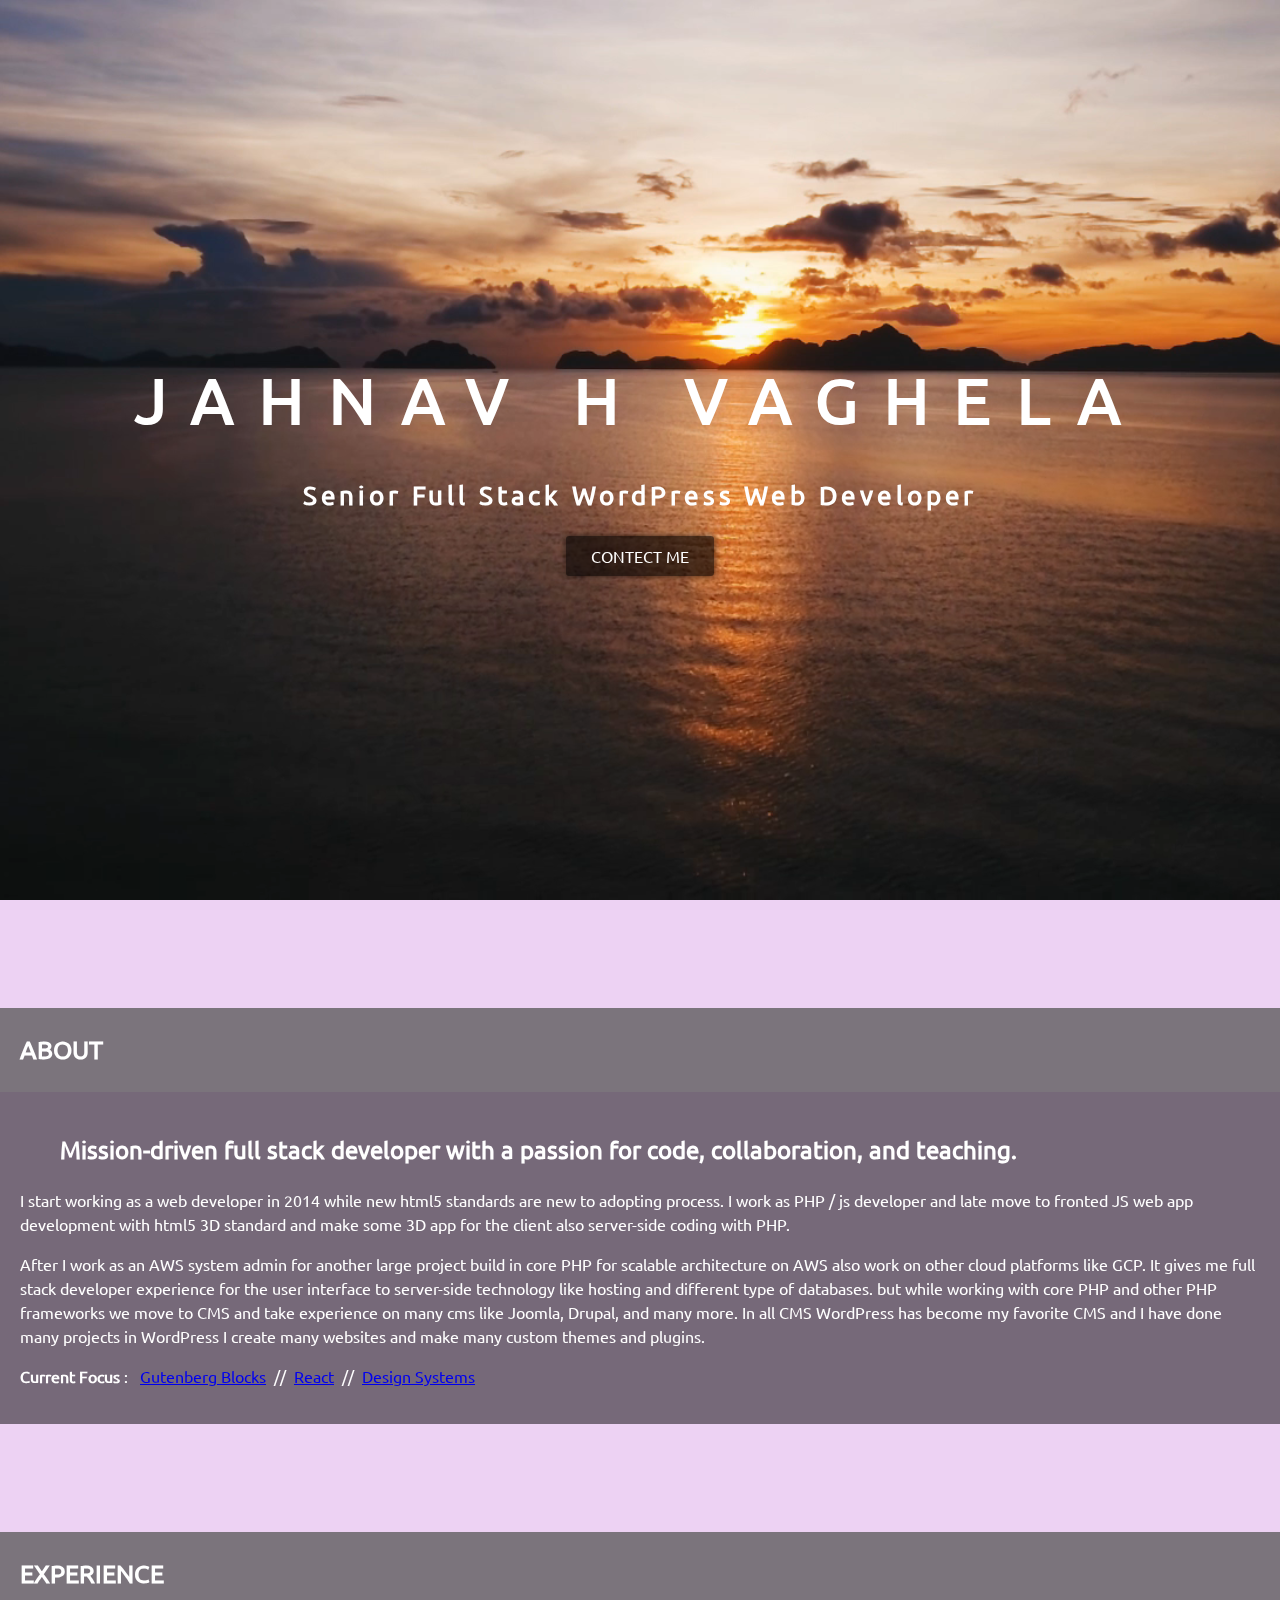
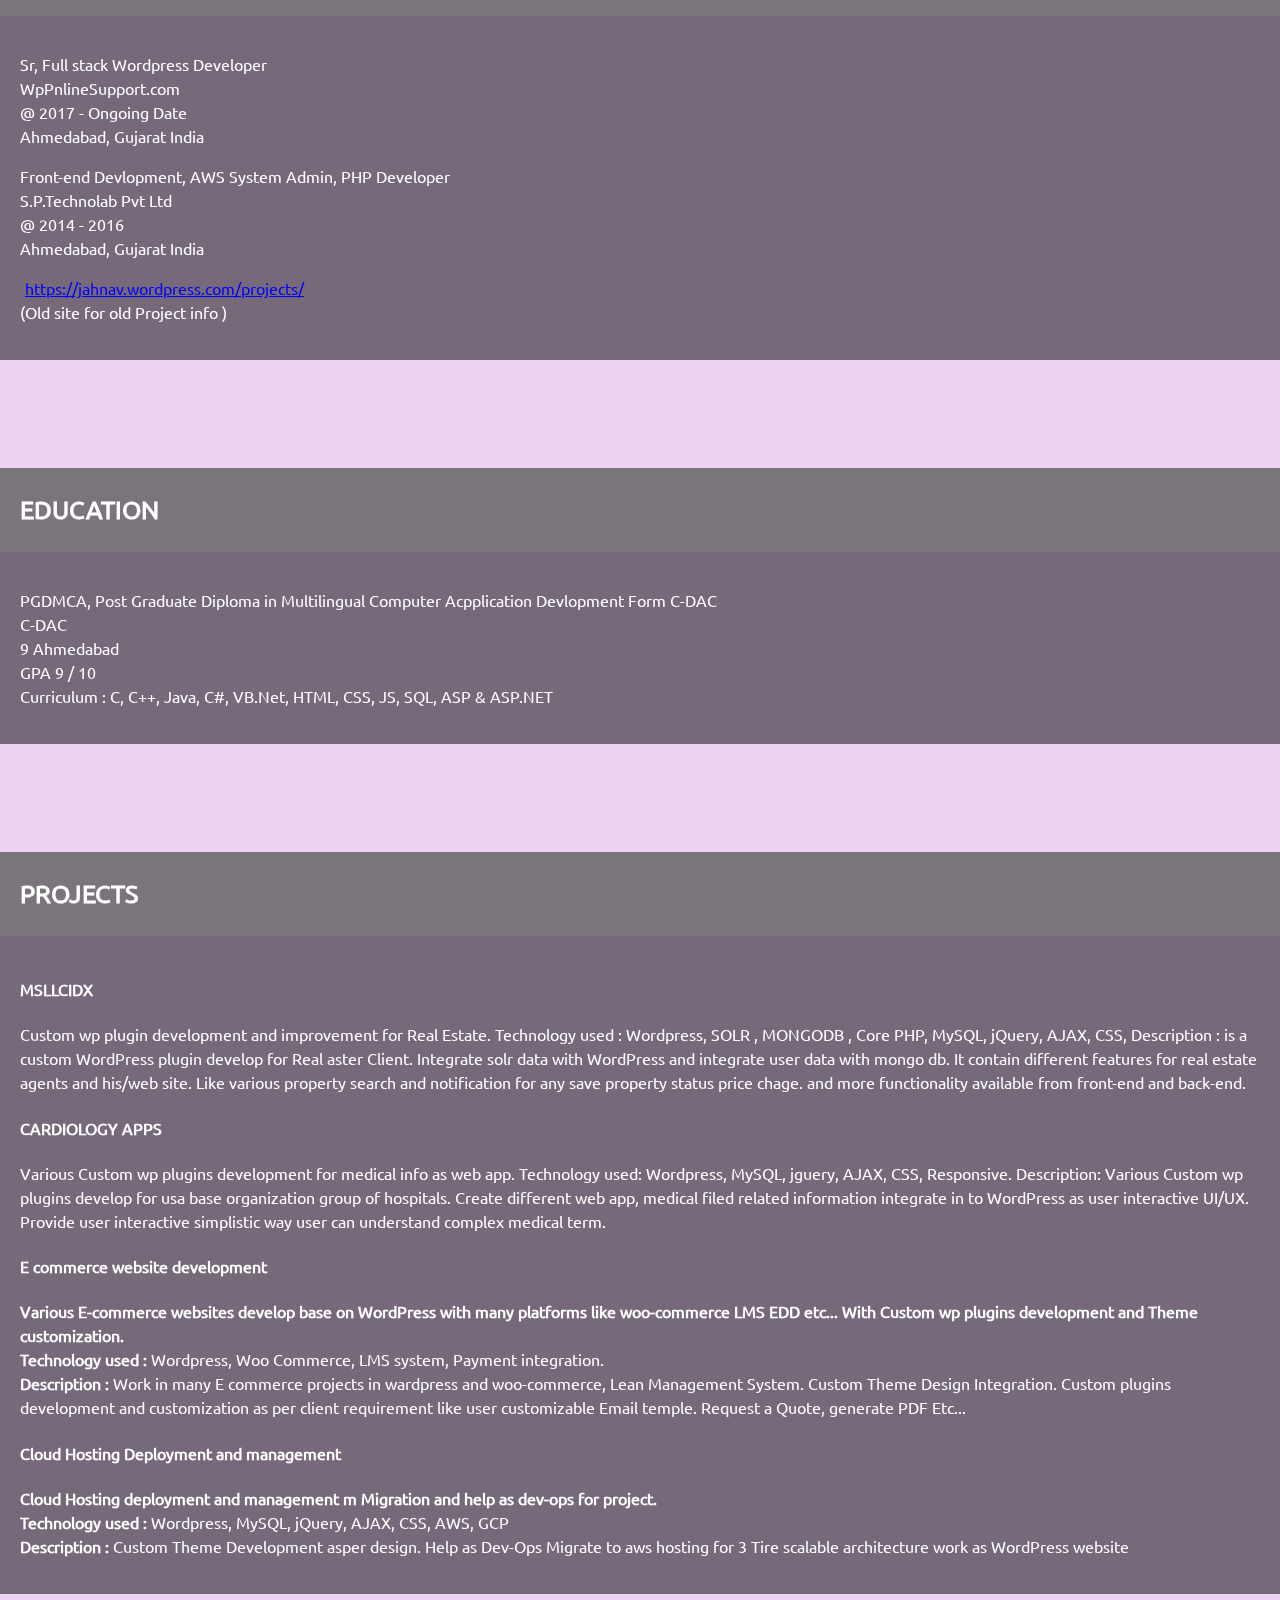
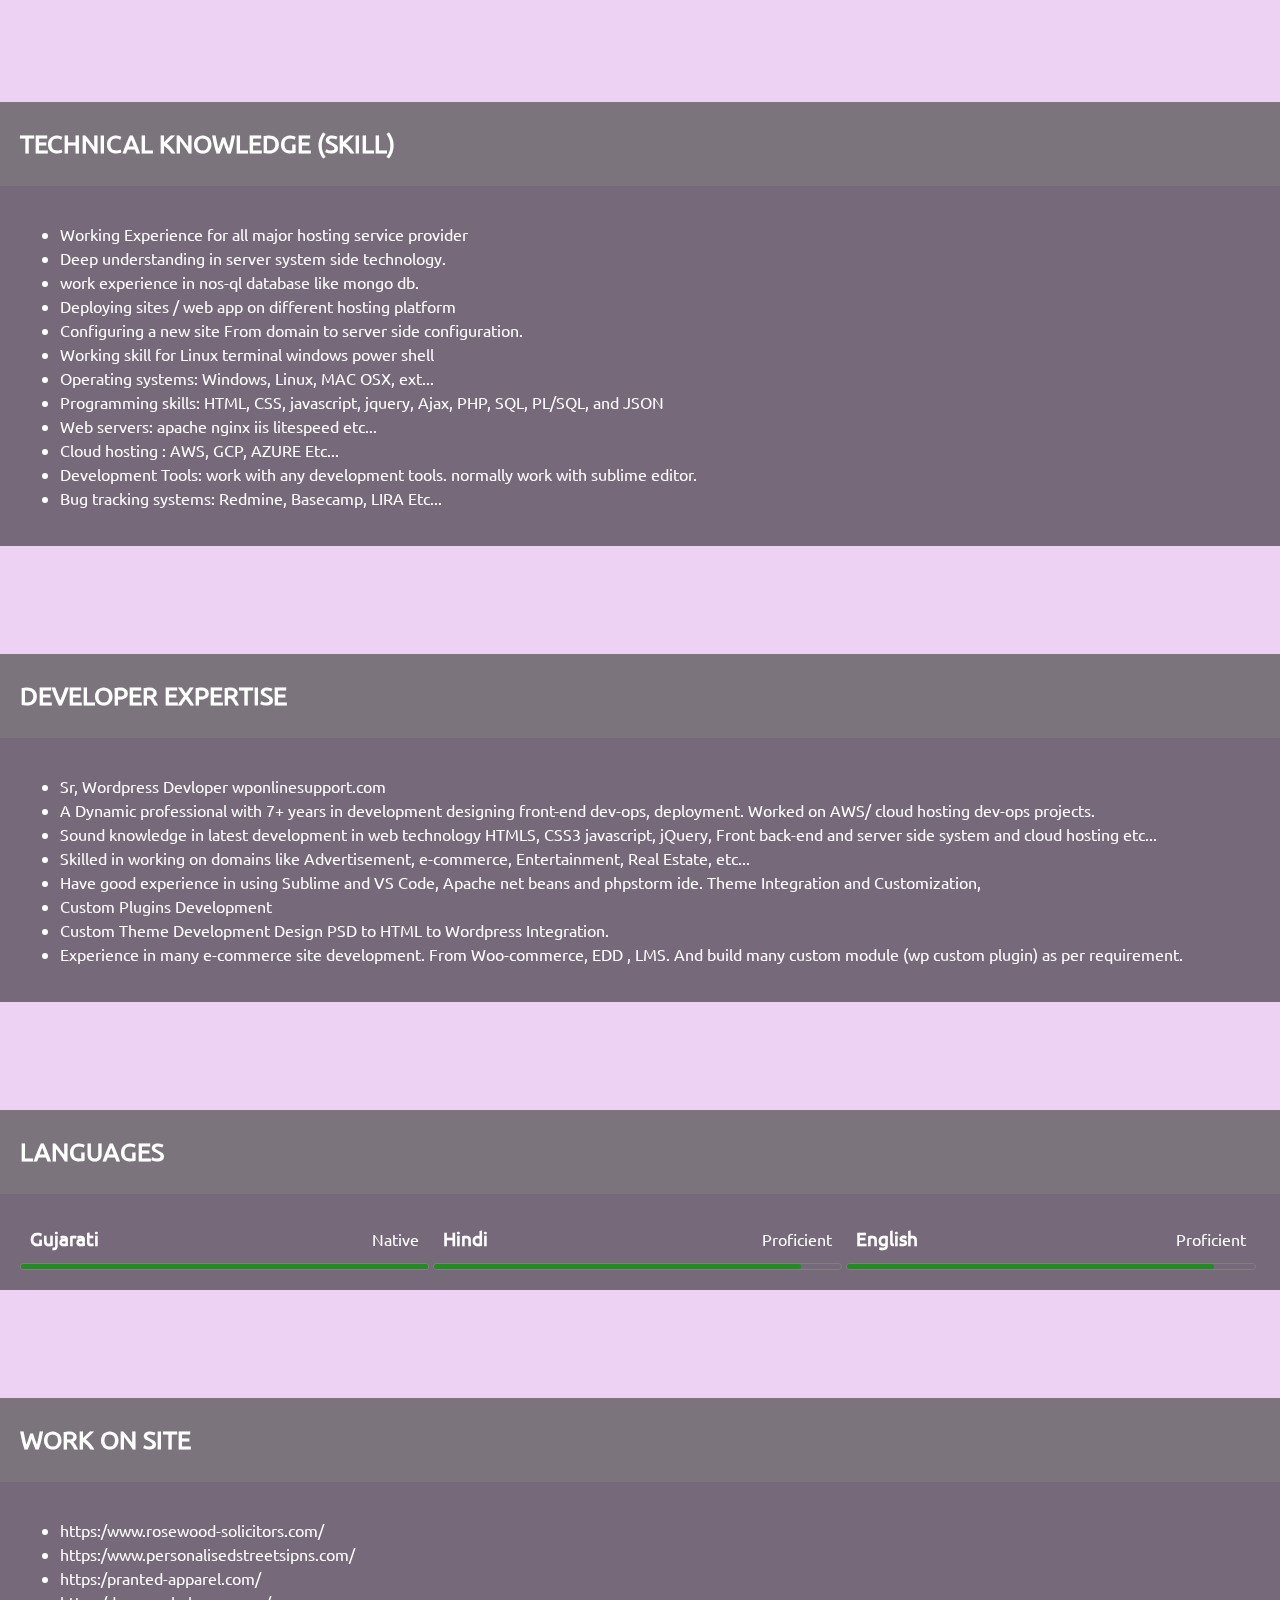
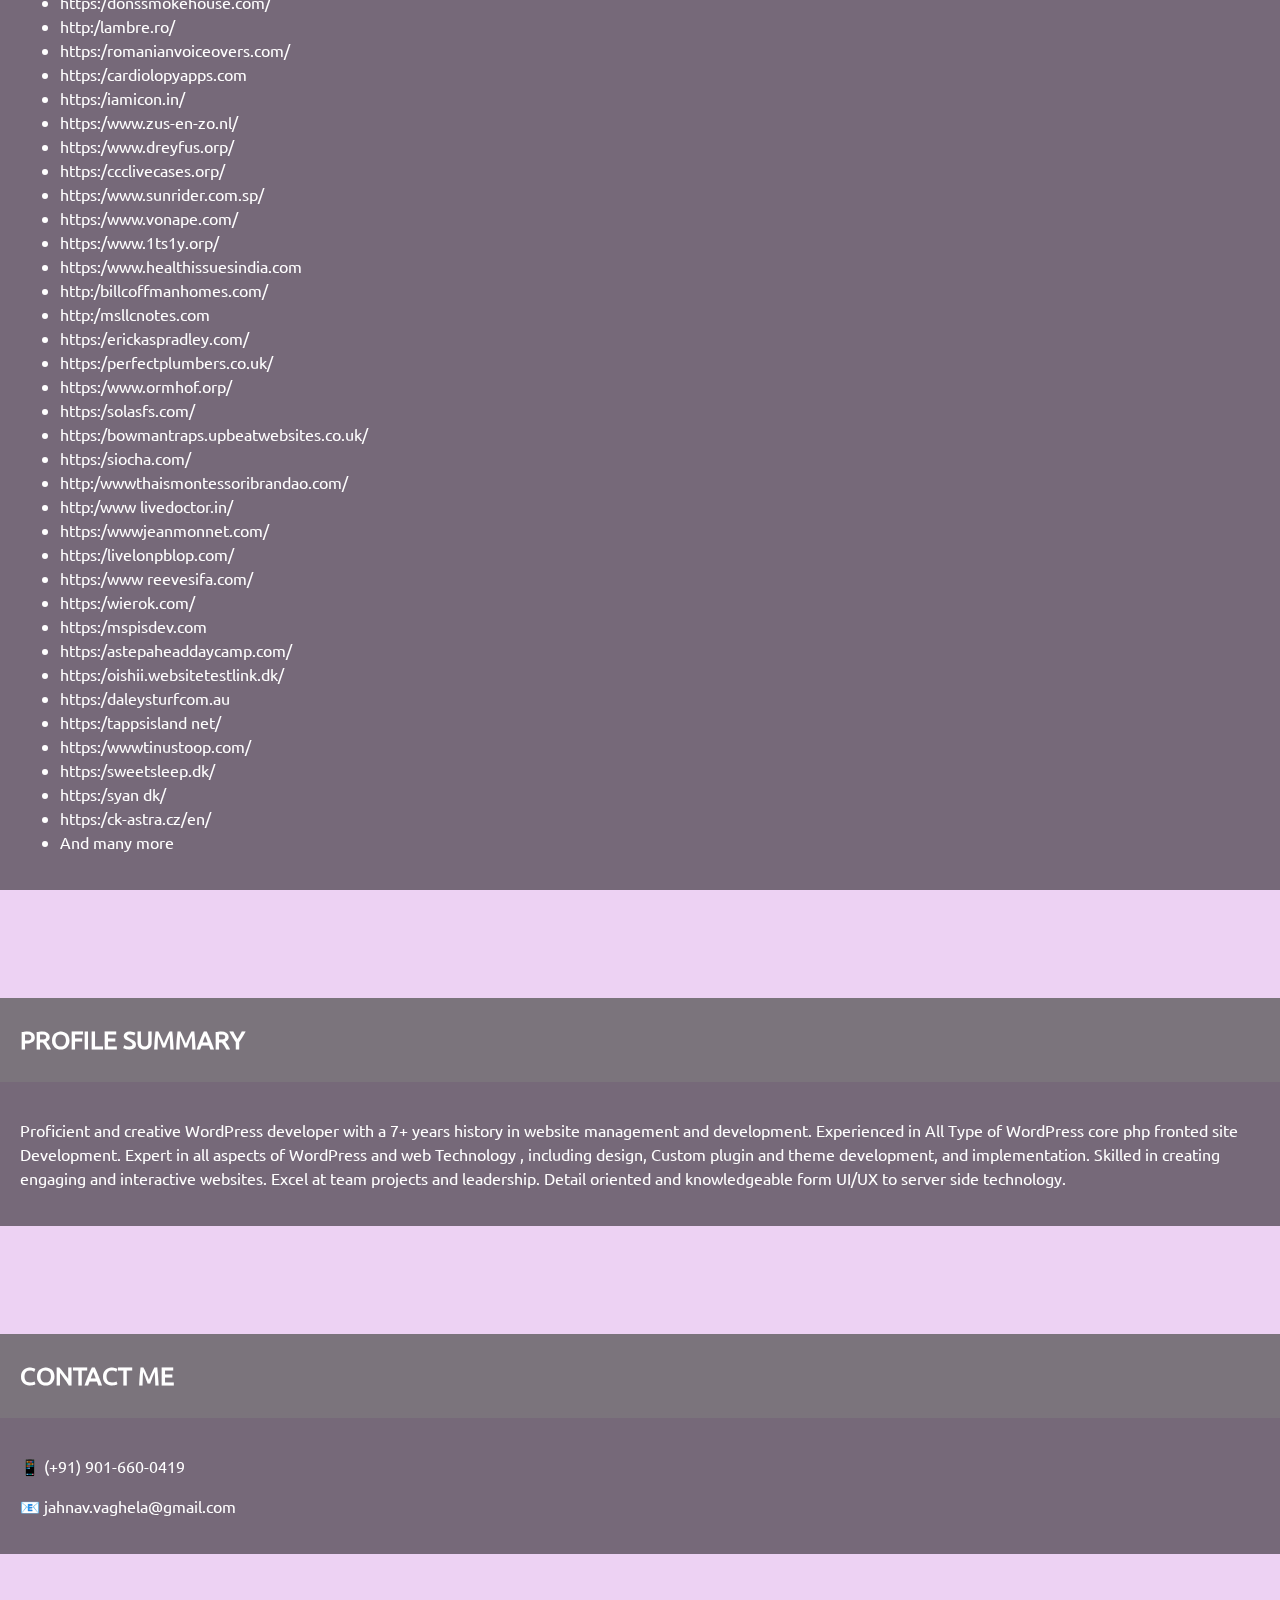
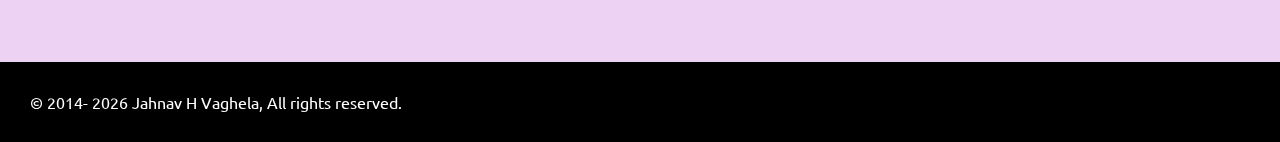
==== commit c4744698: "update profile" ====
--- a/index.html
+++ b/index.html
@@ -19,6 +19,7 @@
   <div class="header-warp">
     <h1>JAHNAV H VAGHELA</h1>
     <h4>Senior Full Stack WordPress Web Developer</h4>
+    <p><a class="btn" href="#contact-me">Contect Me</a> </p>
   </div>
 </header>
 
@@ -63,8 +64,19 @@
   <div class="section-container">
     <p class="job-experience">
       Sr, Full stack Wordpress Developer<br>
+      WpPnlineSupport.com<br>
+      @ 2017 - Ongoing Date <br>
+      Ahmedabad, Gujarat India
+    </p>
+    <p class="job-experience">
+      Front-end Devlopment, AWS System Admin, PHP Developer<br>
       S.P.Technolab Pvt Ltd<br>
-      @ 2014 - Ongoing  D Ahmedabad, Gujarat India
+      @ 2014 - 2016 <br>
+      Ahmedabad, Gujarat India
+    </p>
+    <p class="job-experience-p">
+      <a href="https://jahnav.wordpress.com/projects/"> https://jahnav.wordpress.com/projects/ </a>
+      <br> (Old site for old Project info ) 
     </p>
   </div>
 </section>
@@ -284,14 +296,14 @@
 </section>
 
 
-<section class="main-section" id="summary">
+<section class="main-section" id="contact-me">
   <div class="section-title">
     <h3>Contact me </h3>
   </div>
   <div class="section-container">
     <div class="summary">
       <p> &#128241; (+91) 901-660-0419 </p>
-      <p> &#128231; jahnav@live.com</p>
+      <p> &#128231; jahnav.vaghela@gmail.com</p>
     </div>
   </div>
 </section>
--- a/style.css
+++ b/style.css
@@ -120,4 +120,25 @@
   border-radius: 10px 10px;
 }
 
-.gujarati.lang-stranth{  width: 100%; }+.gujarati.lang-stranth{  width: 100%; }
+
+.job-experience-p a{
+  color: blue;
+  padding: 5px;
+}
+
+.btn {
+  cursor: pointer;
+  text-decoration: none;
+  text-transform: uppercase;
+  padding: 10px 25px;
+  /* border: 1px solid #fff; */
+  border-radius: 3px;
+  /* background-color: transparent; */
+  background-color: rgba(0, 0, 0, 0.6);
+  height: 50px;
+  width: 200px;
+  color: #fff;
+  font-size: 1em;
+  box-shadow: 0 0px 6px rgba(0, 0, 0, 0.6);
+}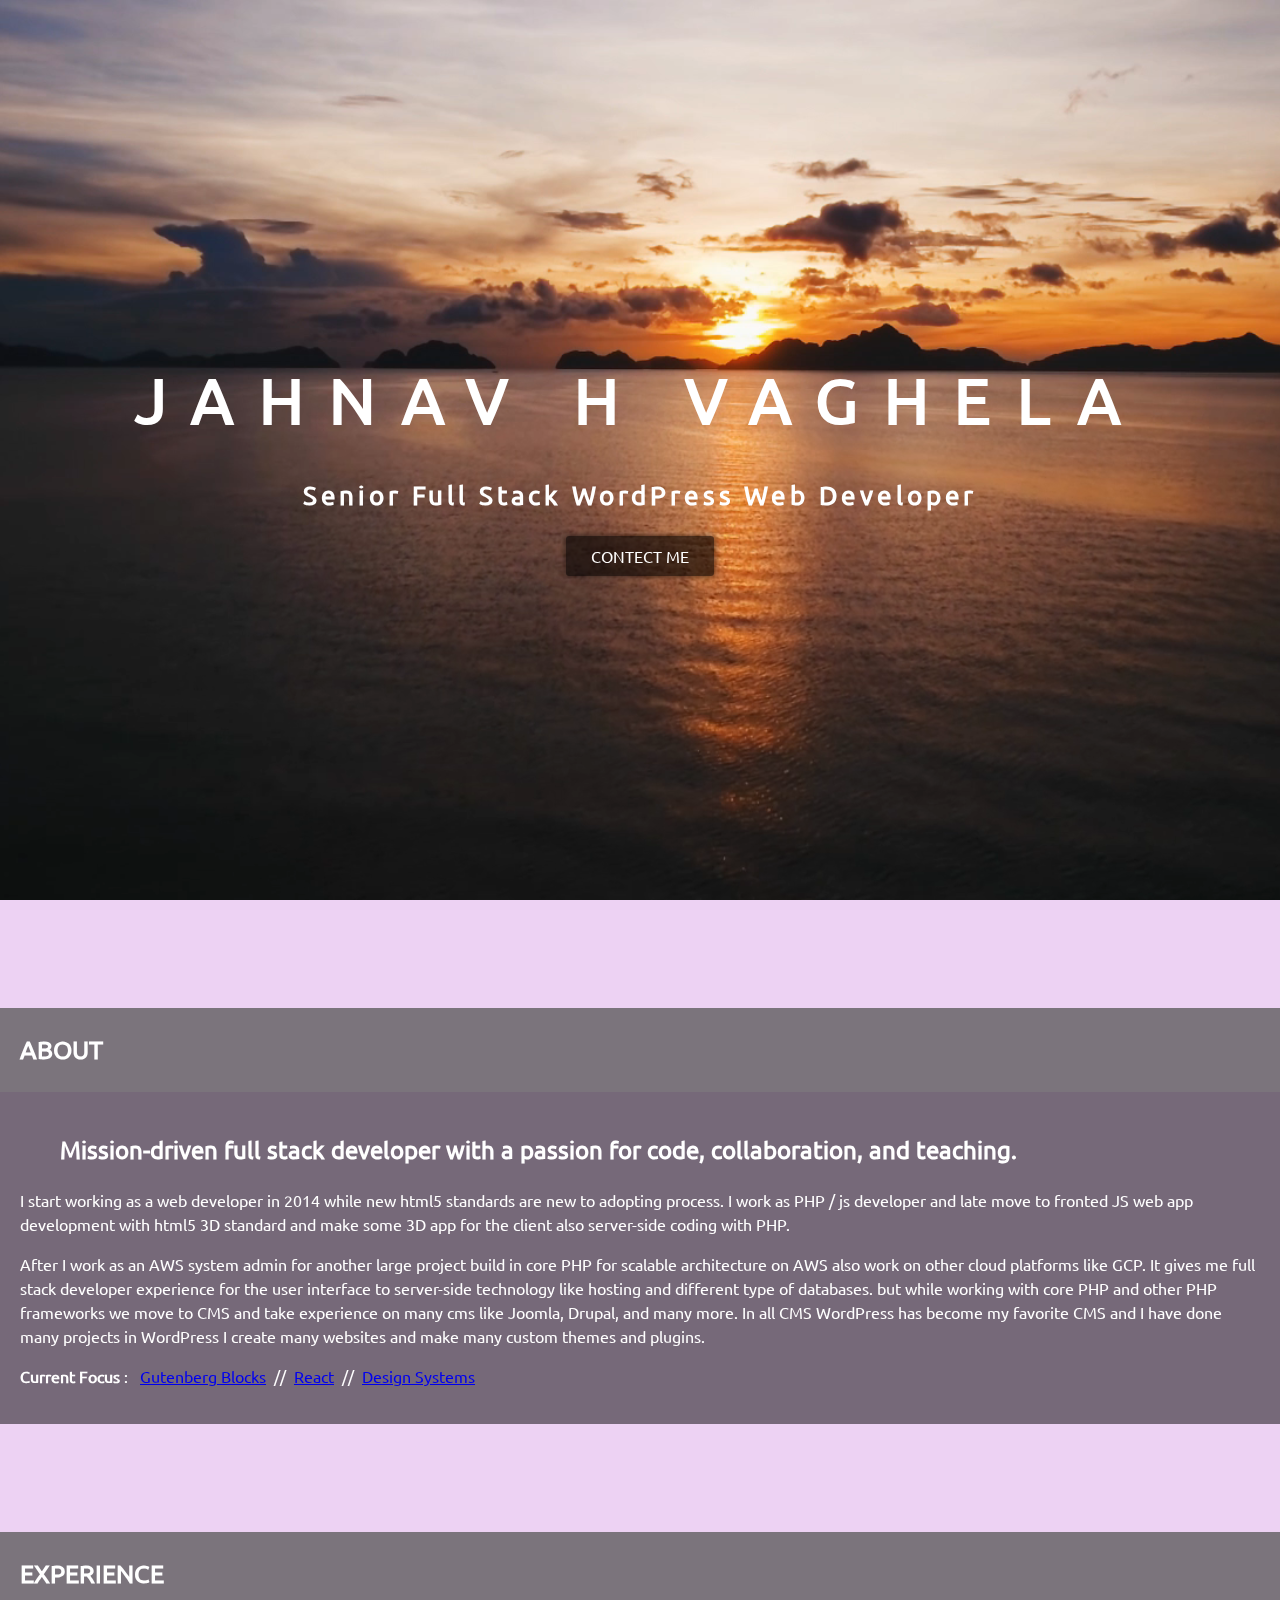
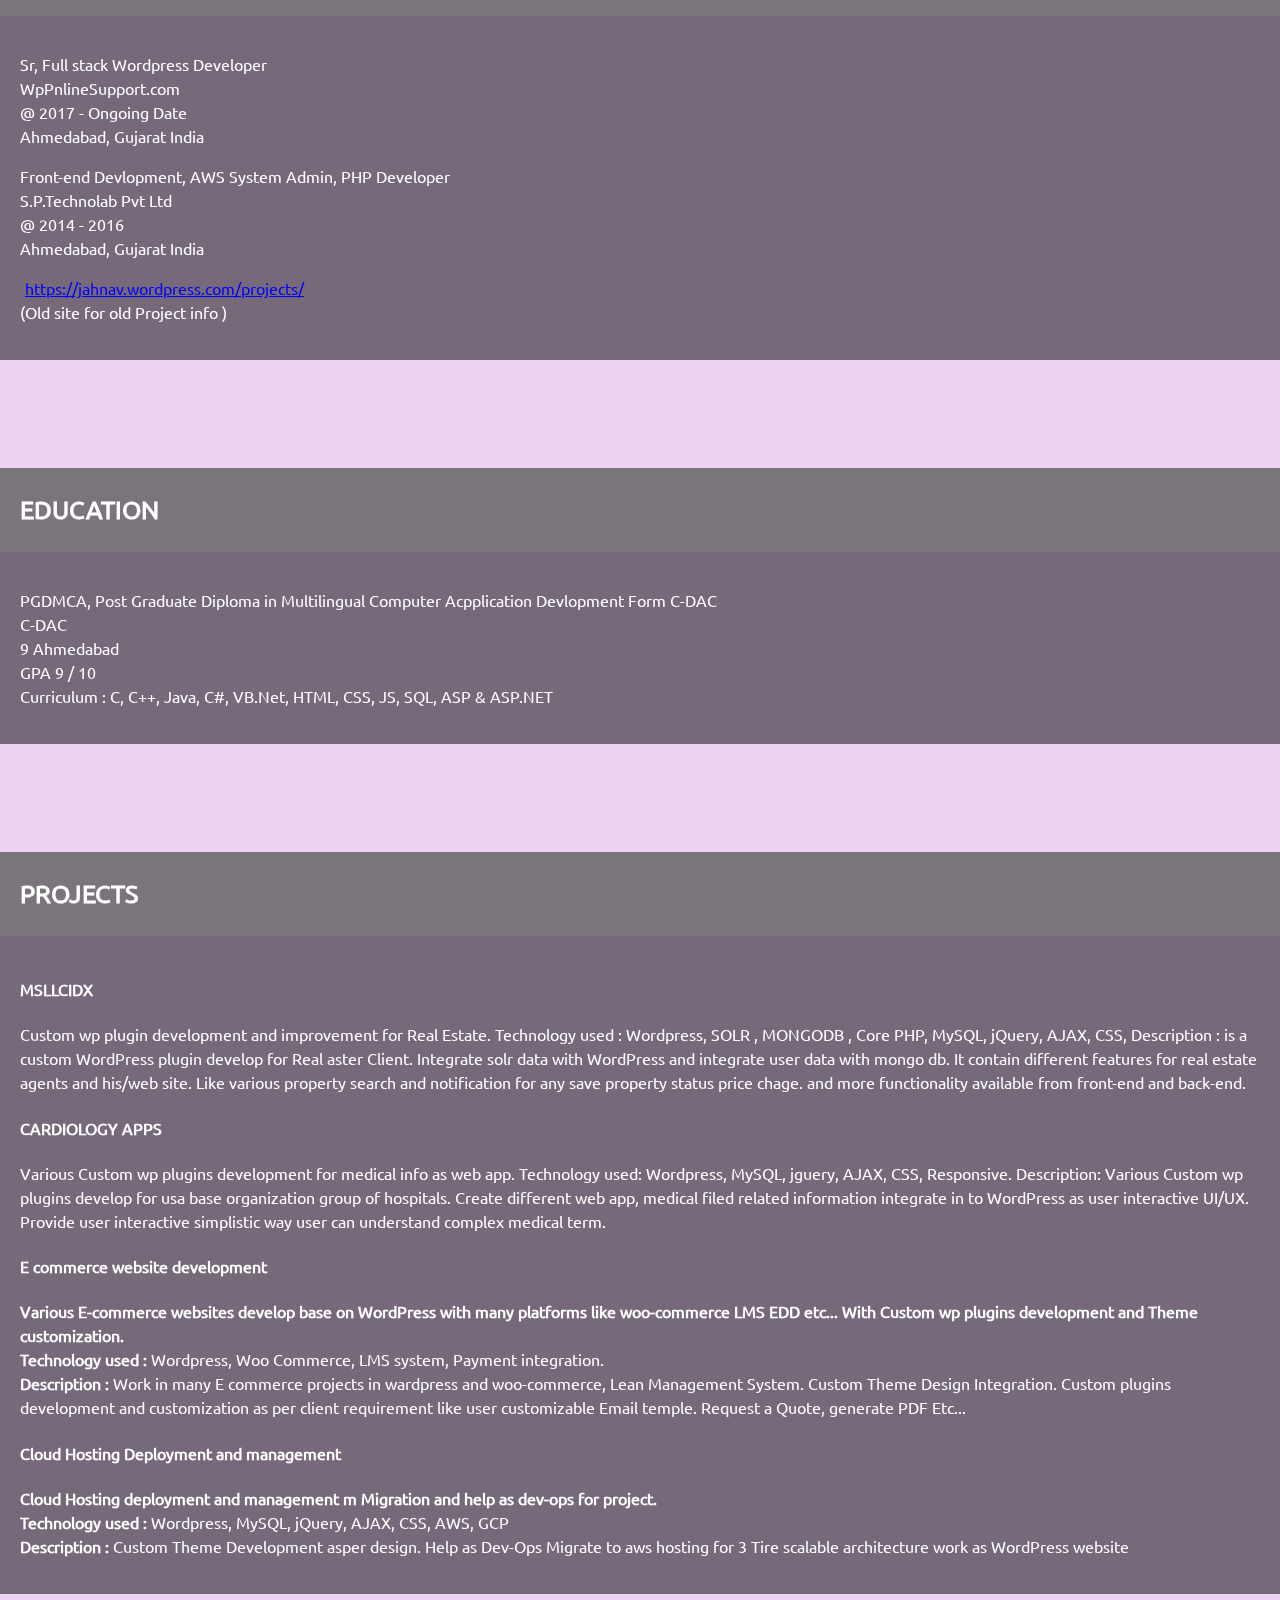
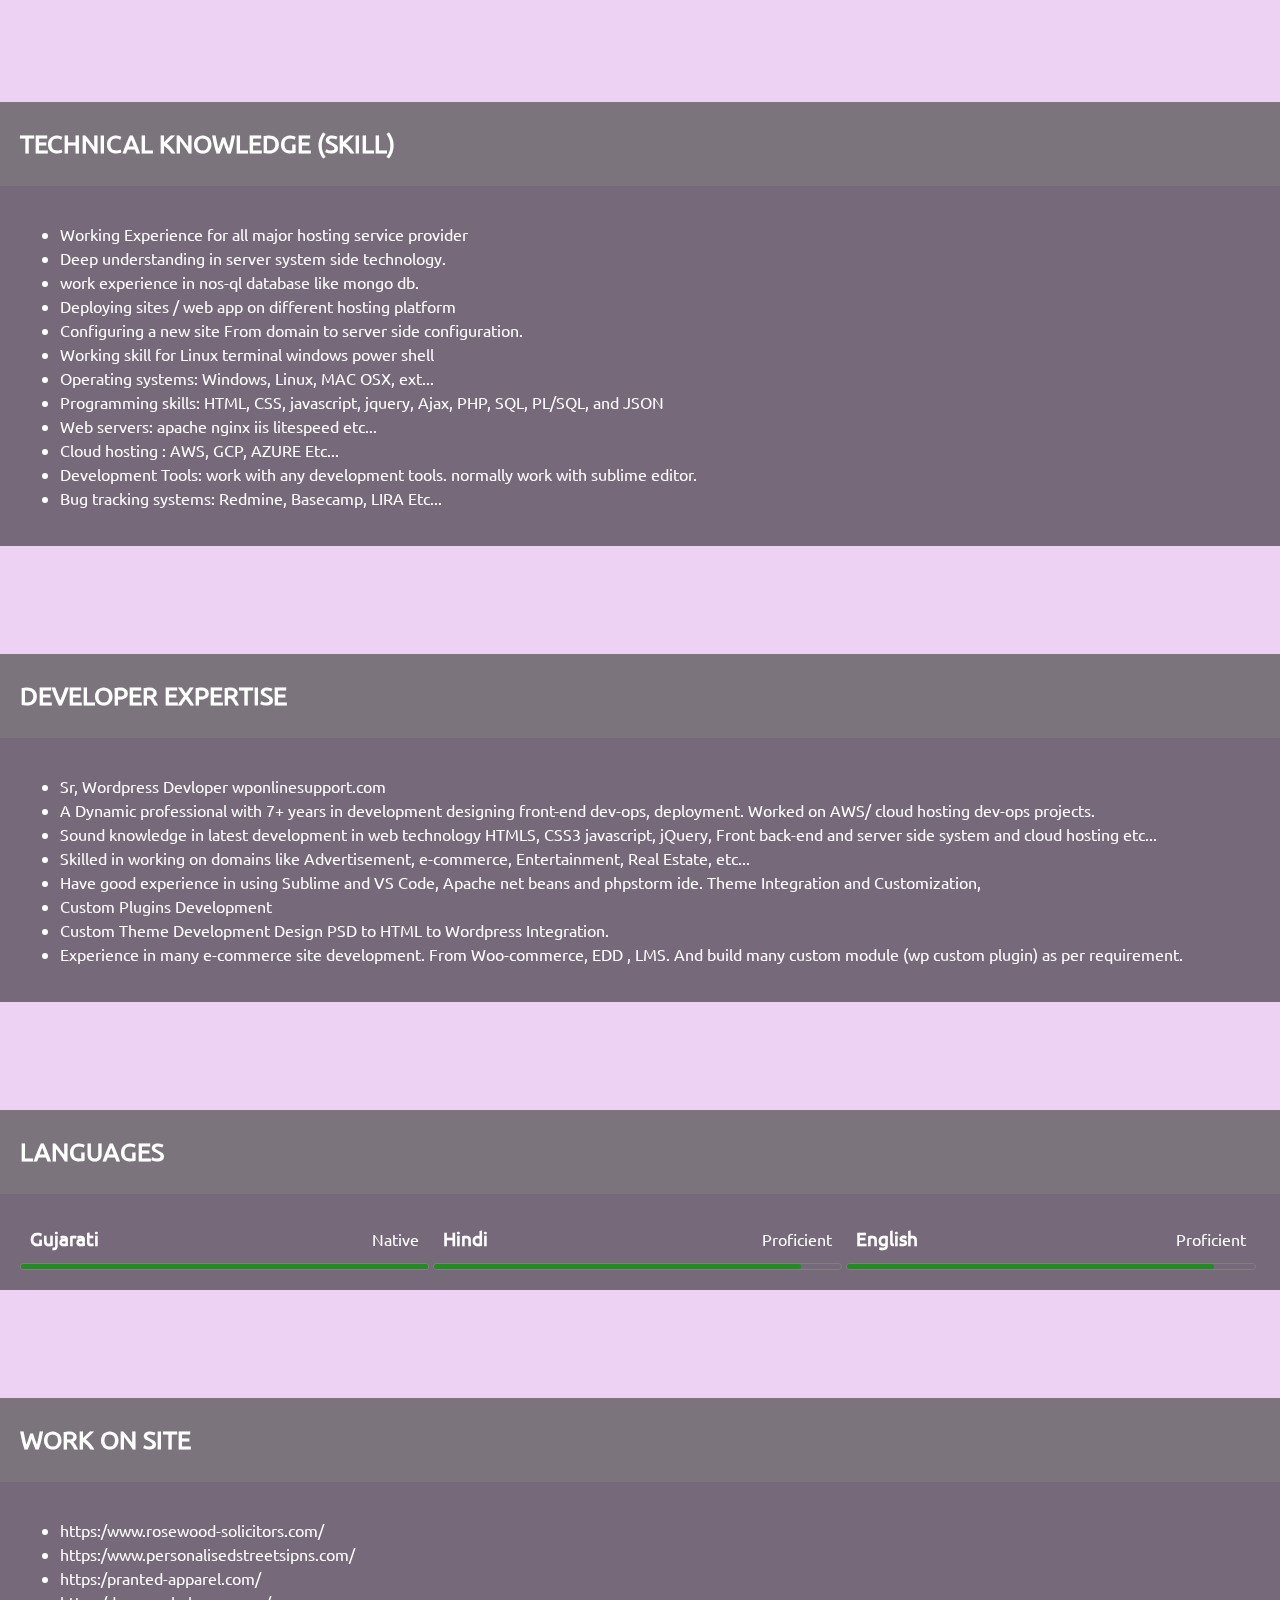
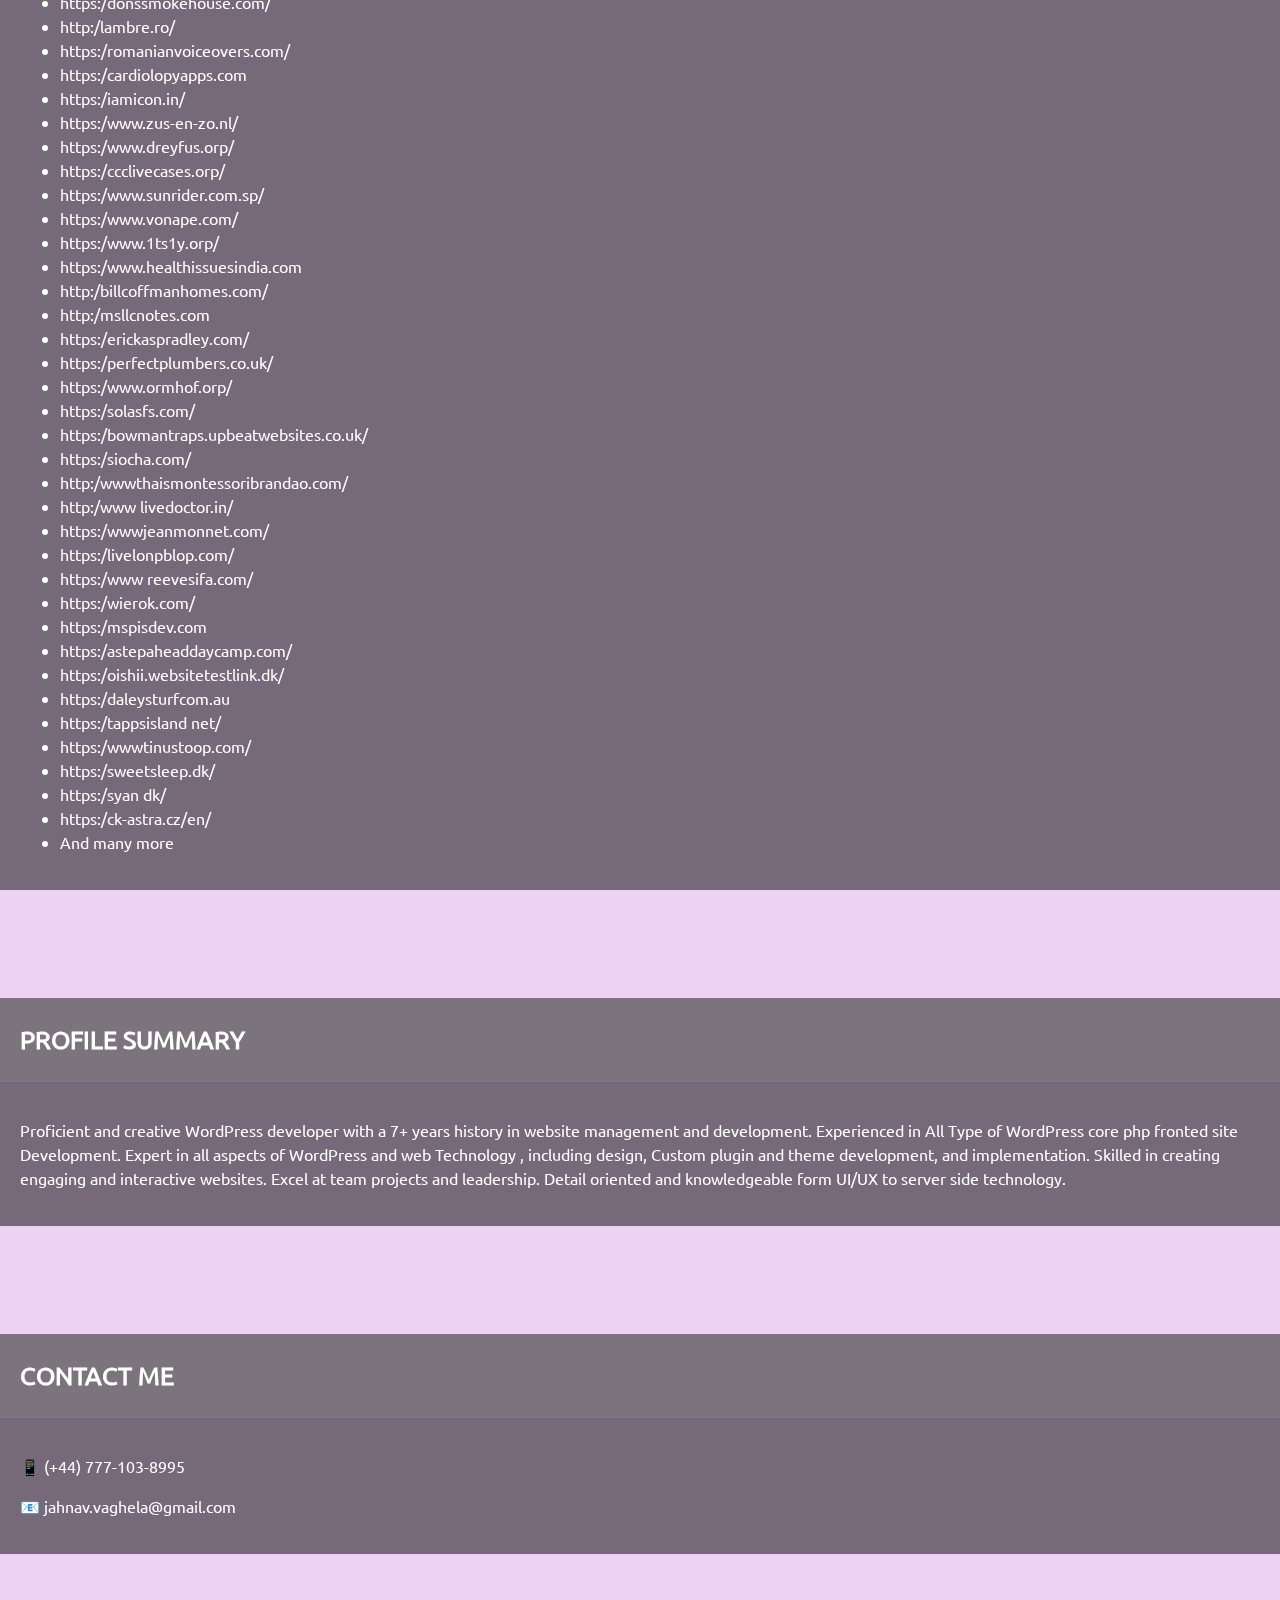
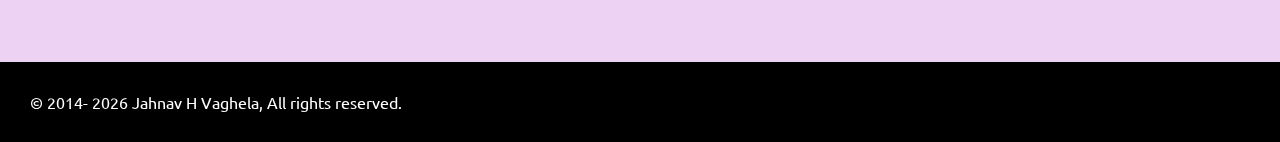
==== commit a0f2a922: "Update phone no" ====
--- a/index.html
+++ b/index.html
@@ -5,9 +5,11 @@
 <meta content="utf-8" http-equiv="encoding">
 <meta http-equiv="Cache-control" content="public">
 <meta name="viewport" content="width=device-width, initial-scale=1">
+
 <link rel="stylesheet" href="style.css">
-<link href="https://fonts.googleapis.com/css?family=Material+Icons|Material+Icons+Outlined|Material+Icons+Two+Tone|Material+Icons+Round|Material+Icons+Sharp" rel="stylesheet">
-</head>
+
+
+     </head>
 <body>
 
 <video autoplay muted loop id="video-bg" poster="sunset.jpg">
@@ -302,7 +304,7 @@
   </div>
   <div class="section-container">
     <div class="summary">
-      <p> &#128241; (+91) 901-660-0419 </p>
+      <p> &#128241; (+44) 777-103-8995 </p>
       <p> &#128231; jahnav.vaghela@gmail.com</p>
     </div>
   </div>
